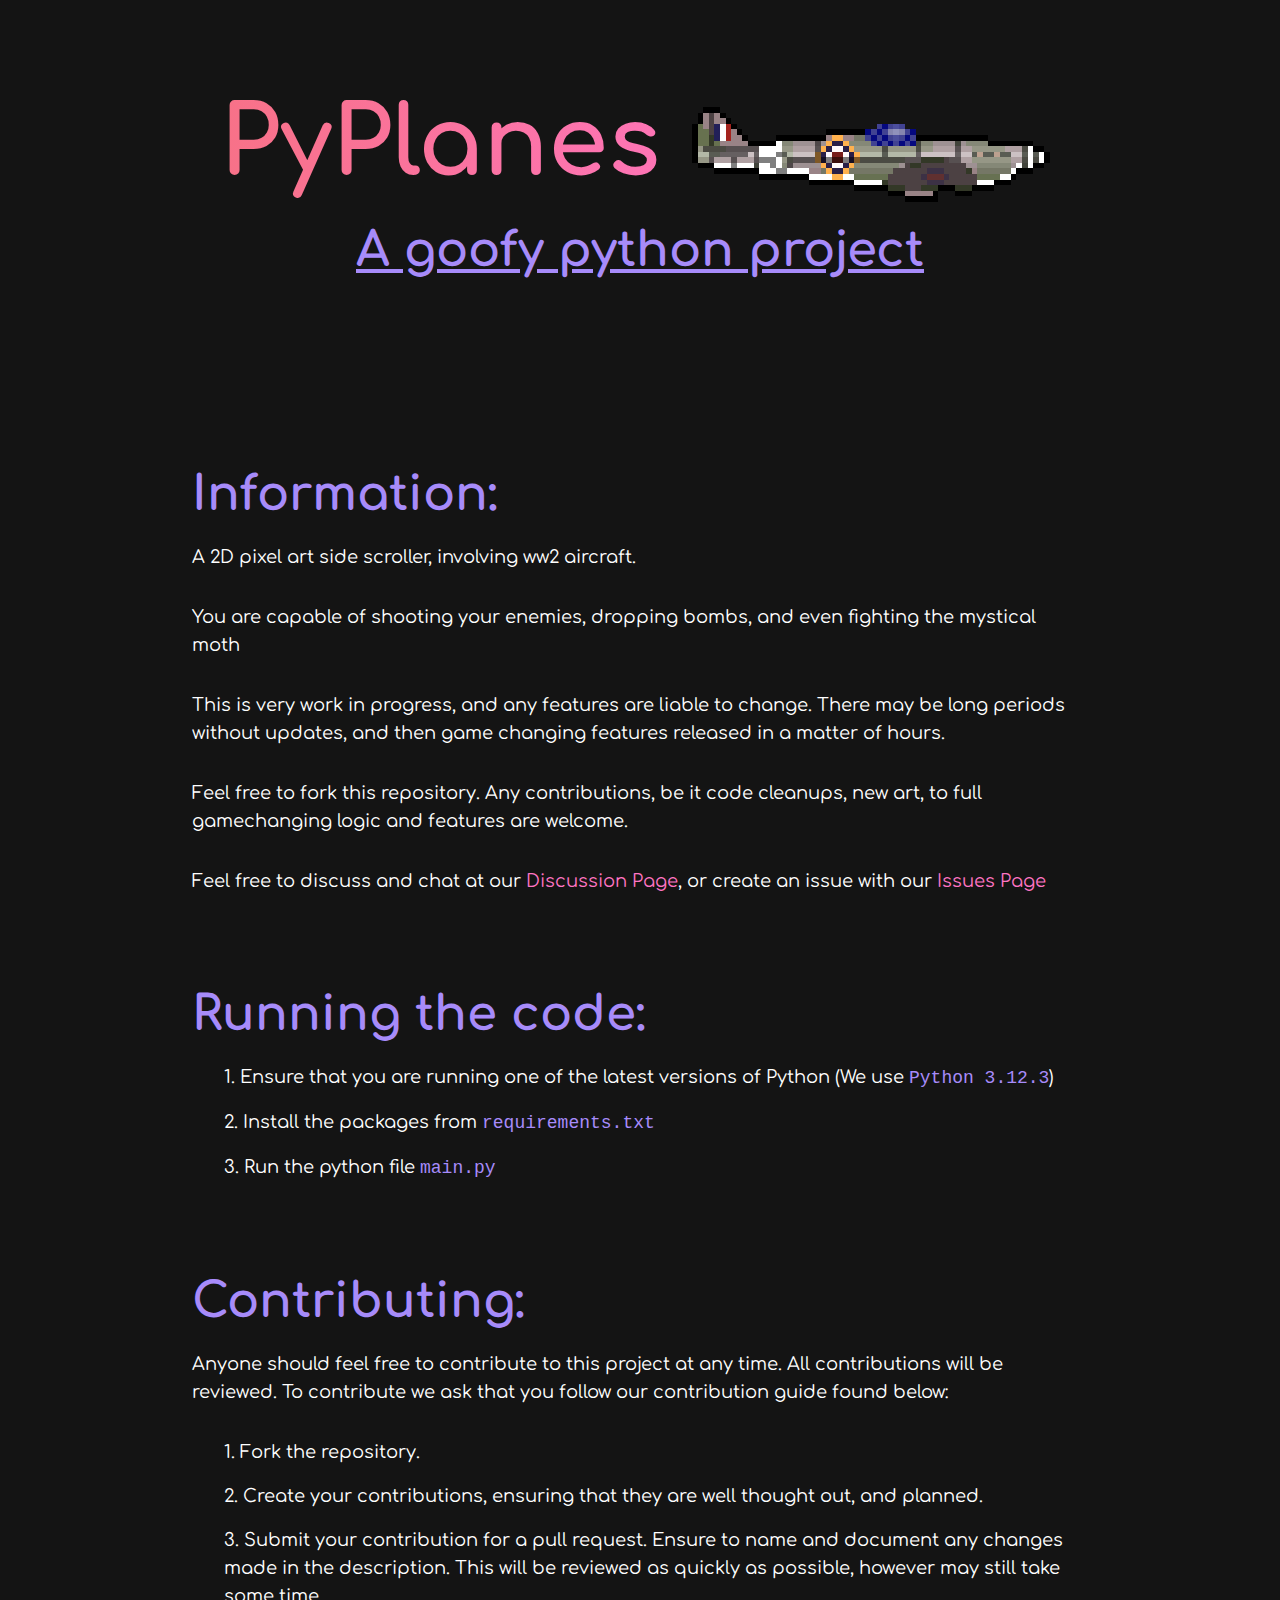
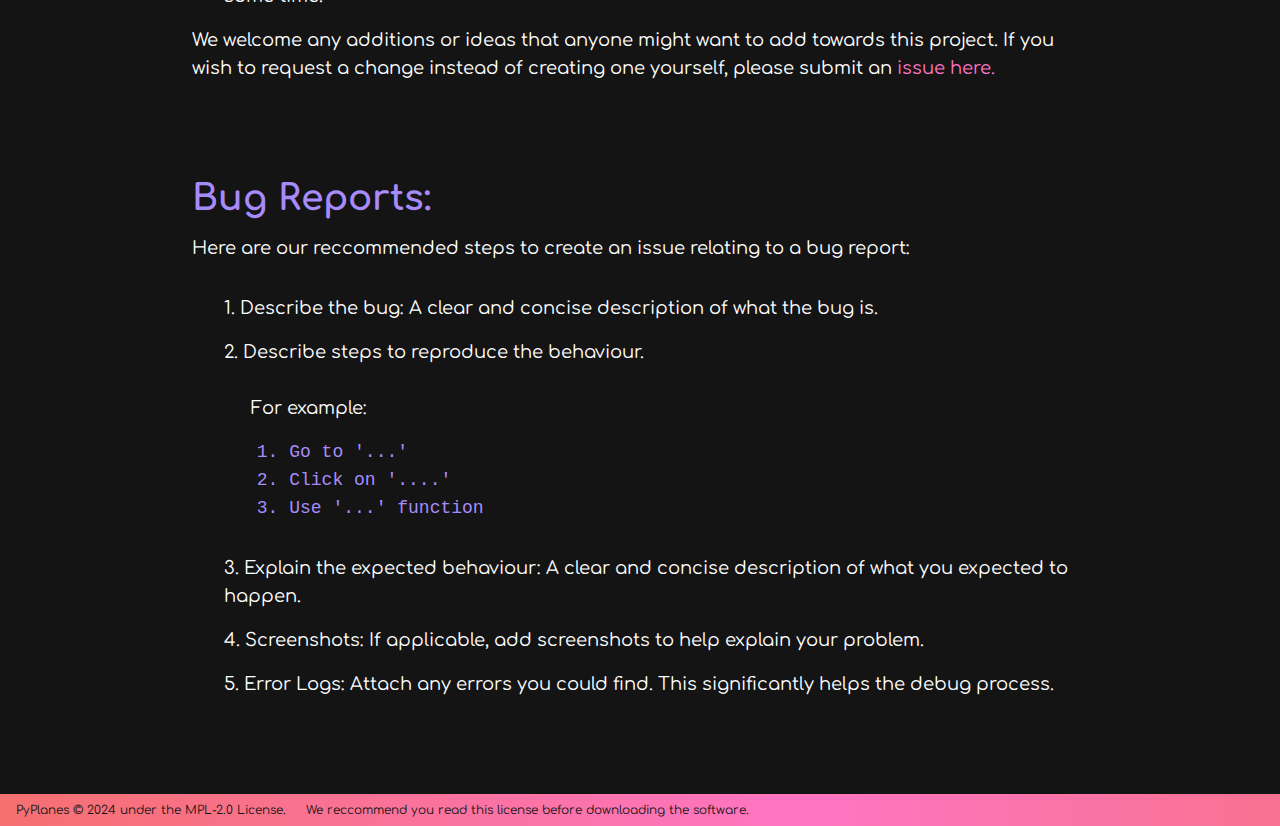
==== index.html @ dda1e4b7 "Add files via upload" ====
<!DOCTYPE html>
<html lang="en" id="oranda" class="dark axo">
  <head>
    <title>PyPlanes</title>

    <link rel="icon" href="/favicon.ico" />

    <meta charset="utf-8" />
    <meta name="viewport" content="width=device-width, initial-scale=1.0" />

    <meta property="og:type" content="website" />
    <meta property="og:title" content="My Oranda Project" />

    <meta http-equiv="Permissions-Policy" content="interest-cohort=()" />
    <link rel="stylesheet" href="/oranda-v0.6.1.css" />
  </head>
  <body>
    <div class="container">
      <div class="page-body">
        <main>
          <header>
            <h1
              class="title"
              style="text-decoration: none; position: relative; left: -200px"
            >
              PyPlanes
            </h1>
            <img
              src="web_assets/spitfire.png"
              alt="Plane"
              style="
                width: 40%;
                image-rendering: pixelated;
                image-rendering: -moz-crisp-edges;
                position: relative;
                top: -125px;
                left: 500px;
              "
            />
          </header>

          <h1 style="font-size: xxx-large; position: relative; top: -100px">
            A goofy python project
          </h1>
          <h2>Information:</h2>
          <p>A 2D pixel art side scroller, involving ww2 aircraft.</p>
          <p>
            You are capable of shooting your enemies, dropping bombs, and even
            fighting the mystical moth
          </p>
          <p>
            This is very work in progress, and any features are liable to
            change. There may be long periods without updates, and then game
            changing features released in a matter of hours.
          </p>
          <p>
            Feel free to fork this repository. Any contributions, be it code
            cleanups, new art, to full gamechanging logic and features are
            welcome.
          </p>
          <p>
            Feel free to discuss and chat at our
            <a
              href="https://github.com/AlphaHal0/PyPlanes/discussions"
              rel="noopener noreferrer"
              >Discussion Page</a
            >, or create an issue with our
            <a
              href="https://github.com/AlphaHal0/PyPlanes/issues"
              rel="noopener noreferrer"
              >Issues Page</a
            >
          </p>

          <h2>Running the code:</h2>
          <ol>
            <li>
              1. Ensure that you are running one of the latest versions of
              Python (We use <code>Python 3.12.3</code>)
            </li>
            <li>2. Install the packages from <code>requirements.txt</code></li>
            <li>3. Run the python file <code>main.py</code></li>
          </ol>

          <h2>Contributing:</h2>
          <p>
            Anyone should feel free to contribute to this project at any time.
            All contributions will be reviewed. To contribute we ask that you
            follow our contribution guide found below:
          </p>

          <ol>
            <li>1. Fork the repository.</li>
            <li>
              2. Create your contributions, ensuring that they are well thought
              out, and planned.
            </li>
            <li>
              3. Submit your contribution for a pull request. Ensure to name and
              document any changes made in the description. This will be
              reviewed as quickly as possible, however may still take some time.
            </li>

            <p>
              We welcome any additions or ideas that anyone might want to add
              towards this project. If you wish to request a change instead of
              creating one yourself, please submit an
              <a
                href="https://github.com/AlphaHal0/PyPlanes/issues"
                rel="noopener noreferrer"
                >issue here.</a
              >
            </p>
            <h3 class="subtitle">Bug Reports:</h3>
            <p>
              Here are our reccommended steps to create an issue relating to a
              bug report:
            </p>

            <li>
              1. Describe the bug: A clear and concise description of what the
              bug is.
            </li>
            <li>2. Describe steps to reproduce the behaviour. <br><br>&emsp;&ensp;For example:</li>
            <ol>
              <code>      1. Go to '...'</code><br>
              <code>      2. Click on '....'</code><br>
              <code>      3. Use '...' function</code><br>
              <p></p>
            </ol>
            <li>
              3. Explain the expected behaviour: A clear and concise description
              of what you expected to happen.
            </li>
            <li>
              4. Screenshots: If applicable, add screenshots to help explain
              your problem.
            </li>
            <li>
              5. Error Logs: Attach any errors you could find. This
              significantly helps the debug process.
            </li>
          </ol>
        </main>
      </div>

      <footer>
        <span>
          PyPlanes © 2024 under the MPL-2.0 License. &emsp; We reccommend you
          read this license before downloading the software.
        </span>
      </footer>
    </div>
  </body>
</html>
---- oranda-v0.6.1.css ----
@import url("https://fonts.googleapis.com/css2?family=Fira+Sans:wght@400;700;900&display=swap");
@import url("https://fonts.googleapis.com/css2?family=Comfortaa:wght@400;700&display=swap");
@import url("https://fonts.googleapis.com/css2?family=IBM+Plex+Mono:wght@400;600;700&display=swap");
@import url("https://fonts.googleapis.com/css2?family=Inter:wght@400;500;600&display=swap");
:root {
  --dark-fg-color: #fff;
  --light-fg-color: #141414;
  --light-bg-color: var(--dark-fg-color);
  --dark-bg-color: var(--light-fg-color);
  --fg-color: var(--light-fg-color);
  --bg-color: var(--light-bg-color);
  --light-link-color: #0284c7;
  --dark-link-color: #8bb9fe;
  --link-color: var(--light-link-color);
  --light-highlight-bg-color: #ededed;
  --light-highlight-fg-color: #595959;
  --dark-highlight-bg-color: #27272a;
  --dark-highlight-fg-color: #ededed;
  --highlight-fg-color: var(--light-highlight-fg-color);
  --highlight-bg-color: var(--light-highlight-bg-color);
  --font-face: "Fira Sans", sans-serif;
}
:root.dark {
  --fg-color: var(--dark-fg-color);
  --bg-color: var(--dark-bg-color);
  --link-color: var(--dark-link-color);
  --highlight-fg-color: var(--dark-highlight-fg-color);
  --highlight-bg-color: var(--dark-highlight-bg-color);
}

/*! tailwindcss v3.4.9 | MIT License | https://tailwindcss.com*/
*,
:after,
:before {
  border: 0 solid #e5e7eb;
  box-sizing: border-box;
}
:after,
:before {
  --tw-content: "";
}
:host,
html {
  line-height: 1.5;
  -webkit-text-size-adjust: 100%;
  font-family: ui-sans-serif, system-ui, sans-serif, Apple Color Emoji,
    Segoe UI Emoji, Segoe UI Symbol, Noto Color Emoji;
  font-feature-settings: normal;
  font-variation-settings: normal;
  -moz-tab-size: 4;
  -o-tab-size: 4;
  tab-size: 4;
  -webkit-tap-highlight-color: transparent;
}
body {
  line-height: inherit;
  margin: 0;
}
hr {
  border-top-width: 1px;
  color: inherit;
  height: 0;
}
abbr:where([title]) {
  -webkit-text-decoration: underline dotted;
  text-decoration: underline dotted;
}

h1 {
  text-align: center;
  text-decoration: underline;
  font-size: inherit;
  font-weight: inherit;
}

h2,
h3,
h4,
h5,
h6 {
  font-size: inherit;
  font-weight: inherit;
}
a {
  color: inherit;
  text-decoration: inherit;
}
b,
strong {
  font-weight: bolder;
}
code,
kbd,
pre,
samp {
  font-family: ui-monospace, SFMono-Regular, Menlo, Monaco, Consolas,
    Liberation Mono, Courier New, monospace;
  font-feature-settings: normal;
  font-size: 1em;
  font-variation-settings: normal;
}
small {
  font-size: 80%;
}
sub,
sup {
  font-size: 75%;
  line-height: 0;
  position: relative;
  vertical-align: baseline;
}
sub {
  bottom: -0.25em;
}
sup {
  top: -0.5em;
}
table {
  border-collapse: collapse;
  border-color: inherit;
  text-indent: 0;
}
button,
input,
optgroup,
select,
textarea {
  color: inherit;
  font-family: inherit;
  font-feature-settings: inherit;
  font-size: 100%;
  font-variation-settings: inherit;
  font-weight: inherit;
  letter-spacing: inherit;
  line-height: inherit;
  margin: 0;
  padding: 0;
}
button,
select {
  text-transform: none;
}
button,
input:where([type="button"]),
input:where([type="reset"]),
input:where([type="submit"]) {
  -webkit-appearance: button;
  background-color: transparent;
  background-image: none;
}
:-moz-focusring {
  outline: auto;
}
:-moz-ui-invalid {
  box-shadow: none;
}
progress {
  vertical-align: baseline;
}
::-webkit-inner-spin-button,
::-webkit-outer-spin-button {
  height: auto;
}
[type="search"] {
  -webkit-appearance: textfield;
  outline-offset: -2px;
}
::-webkit-search-decoration {
  -webkit-appearance: none;
}
::-webkit-file-upload-button {
  -webkit-appearance: button;
  font: inherit;
}
summary {
  display: list-item;
}
blockquote,
dd,
dl,
figure,
h1,
h2,
h3,
h4,
h5,
h6,
hr,
p,
pre {
  margin: 0;
}
fieldset {
  margin: 0;
}
fieldset,
legend {
  padding: 0;
}
menu,
ol,
ul {
  list-style: none;
  margin: 0;
  padding: 0;
}
dialog {
  padding: 0;
}
textarea {
  resize: vertical;
}
input::-moz-placeholder,
textarea::-moz-placeholder {
  color: #9ca3af;
  opacity: 1;
}
input::placeholder,
textarea::placeholder {
  color: #9ca3af;
  opacity: 1;
}
[role="button"],
button {
  cursor: pointer;
}
:disabled {
  cursor: default;
}
audio,
canvas,
embed,
iframe,
img,
object,
svg,
video {
  display: block;
  vertical-align: middle;
}
img,
video {
  height: auto;
  max-width: 100%;
}
[hidden] {
  display: none;
}
[multiple],
[type="date"],
[type="datetime-local"],
[type="email"],
[type="month"],
[type="number"],
[type="password"],
[type="search"],
[type="tel"],
[type="text"],
[type="time"],
[type="url"],
[type="week"],
select,
textarea {
  -webkit-appearance: none;
  -moz-appearance: none;
  appearance: none;
  background-color: #fff;
  border-color: #6b7280;
  border-radius: 0;
  border-width: 1px;
  font-size: 1rem;
  line-height: 1.5rem;
  padding: 0.5rem 0.75rem;
  --tw-shadow: 0 0 #0000;
}
[multiple]:focus,
[type="date"]:focus,
[type="datetime-local"]:focus,
[type="email"]:focus,
[type="month"]:focus,
[type="number"]:focus,
[type="password"]:focus,
[type="search"]:focus,
[type="tel"]:focus,
[type="text"]:focus,
[type="time"]:focus,
[type="url"]:focus,
[type="week"]:focus,
select:focus,
textarea:focus {
  outline: 2px solid transparent;
  outline-offset: 2px;
  --tw-ring-inset: var(--tw-empty, /*!*/ /*!*/);
  --tw-ring-offset-width: 0px;
  --tw-ring-offset-color: #fff;
  --tw-ring-color: #2563eb;
  --tw-ring-offset-shadow: var(--tw-ring-inset) 0 0 0
    var(--tw-ring-offset-width) var(--tw-ring-offset-color);
  --tw-ring-shadow: var(--tw-ring-inset) 0 0 0
    calc(1px + var(--tw-ring-offset-width)) var(--tw-ring-color);
  border-color: #2563eb;
  box-shadow: var(--tw-ring-offset-shadow), var(--tw-ring-shadow),
    var(--tw-shadow);
}
input::-moz-placeholder,
textarea::-moz-placeholder {
  color: #6b7280;
  opacity: 1;
}
input::placeholder,
textarea::placeholder {
  color: #6b7280;
  opacity: 1;
}
::-webkit-datetime-edit-fields-wrapper {
  padding: 0;
}
::-webkit-date-and-time-value {
  min-height: 1.5em;
}
::-webkit-datetime-edit,
::-webkit-datetime-edit-day-field,
::-webkit-datetime-edit-hour-field,
::-webkit-datetime-edit-meridiem-field,
::-webkit-datetime-edit-millisecond-field,
::-webkit-datetime-edit-minute-field,
::-webkit-datetime-edit-month-field,
::-webkit-datetime-edit-second-field,
::-webkit-datetime-edit-year-field {
  padding-bottom: 0;
  padding-top: 0;
}
select {
  background-image: url("data:image/svg+xml;charset=utf-8,%3Csvg xmlns='http://www.w3.org/2000/svg' fill='none' viewBox='0 0 20 20'%3E%3Cpath stroke='%236b7280' stroke-linecap='round' stroke-linejoin='round' stroke-width='1.5' d='m6 8 4 4 4-4'/%3E%3C/svg%3E");
  background-position: right 0.5rem center;
  background-repeat: no-repeat;
  background-size: 1.5em 1.5em;
  padding-right: 2.5rem;
  -webkit-print-color-adjust: exact;
  print-color-adjust: exact;
}
[multiple] {
  background-image: none;
  background-position: 0 0;
  background-repeat: unset;
  background-size: initial;
  padding-right: 0.75rem;
  -webkit-print-color-adjust: unset;
  print-color-adjust: unset;
}
[type="checkbox"],
[type="radio"] {
  -webkit-appearance: none;
  -moz-appearance: none;
  appearance: none;
  background-color: #fff;
  background-origin: border-box;
  border-color: #6b7280;
  border-width: 1px;
  color: #2563eb;
  display: inline-block;
  flex-shrink: 0;
  height: 1rem;
  padding: 0;
  -webkit-print-color-adjust: exact;
  print-color-adjust: exact;
  -webkit-user-select: none;
  -moz-user-select: none;
  user-select: none;
  vertical-align: middle;
  width: 1rem;
  --tw-shadow: 0 0 #0000;
}
[type="checkbox"] {
  border-radius: 0;
}
[type="radio"] {
  border-radius: 100%;
}
[type="checkbox"]:focus,
[type="radio"]:focus {
  outline: 2px solid transparent;
  outline-offset: 2px;
  --tw-ring-inset: var(--tw-empty, /*!*/ /*!*/);
  --tw-ring-offset-width: 2px;
  --tw-ring-offset-color: #fff;
  --tw-ring-color: #2563eb;
  --tw-ring-offset-shadow: var(--tw-ring-inset) 0 0 0
    var(--tw-ring-offset-width) var(--tw-ring-offset-color);
  --tw-ring-shadow: var(--tw-ring-inset) 0 0 0
    calc(2px + var(--tw-ring-offset-width)) var(--tw-ring-color);
  box-shadow: var(--tw-ring-offset-shadow), var(--tw-ring-shadow),
    var(--tw-shadow);
}
[type="checkbox"]:checked,
[type="radio"]:checked {
  background-color: currentColor;
  background-position: 50%;
  background-repeat: no-repeat;
  background-size: 100% 100%;
  border-color: transparent;
}
[type="checkbox"]:checked {
  background-image: url("data:image/svg+xml;charset=utf-8,%3Csvg xmlns='http://www.w3.org/2000/svg' fill='%23fff' viewBox='0 0 16 16'%3E%3Cpath d='M12.207 4.793a1 1 0 0 1 0 1.414l-5 5a1 1 0 0 1-1.414 0l-2-2a1 1 0 0 1 1.414-1.414L6.5 9.086l4.293-4.293a1 1 0 0 1 1.414 0'/%3E%3C/svg%3E");
}
[type="radio"]:checked {
  background-image: url("data:image/svg+xml;charset=utf-8,%3Csvg xmlns='http://www.w3.org/2000/svg' fill='%23fff' viewBox='0 0 16 16'%3E%3Ccircle cx='8' cy='8' r='3'/%3E%3C/svg%3E");
}
[type="checkbox"]:checked:focus,
[type="checkbox"]:checked:hover,
[type="radio"]:checked:focus,
[type="radio"]:checked:hover {
  background-color: currentColor;
  border-color: transparent;
}
[type="checkbox"]:indeterminate {
  background-color: currentColor;
  background-image: url("data:image/svg+xml;charset=utf-8,%3Csvg xmlns='http://www.w3.org/2000/svg' fill='none' viewBox='0 0 16 16'%3E%3Cpath stroke='%23fff' stroke-linecap='round' stroke-linejoin='round' stroke-width='2' d='M4 8h8'/%3E%3C/svg%3E");
  background-position: 50%;
  background-repeat: no-repeat;
  background-size: 100% 100%;
  border-color: transparent;
}
[type="checkbox"]:indeterminate:focus,
[type="checkbox"]:indeterminate:hover {
  background-color: currentColor;
  border-color: transparent;
}
[type="file"] {
  background: unset;
  border-color: inherit;
  border-radius: 0;
  border-width: 0;
  font-size: unset;
  line-height: inherit;
  padding: 0;
}
[type="file"]:focus {
  outline: 1px solid ButtonText;
  outline: 1px auto -webkit-focus-ring-color;
}
:root {
  --color-inherit: inherit;
  --color-current: currentColor;
  --color-transparent: transparent;
  --color-black: #000;
  --color-white: #fff;
  --color-slate-50: #f8fafc;
  --color-slate-100: #f1f5f9;
  --color-slate-200: #e2e8f0;
  --color-slate-300: #cbd5e1;
  --color-slate-400: #94a3b8;
  --color-slate-500: #64748b;
  --color-slate-600: #475569;
  --color-slate-700: #334155;
  --color-slate-800: #1e293b;
  --color-slate-900: #0f172a;
  --color-slate-950: #020617;
  --color-gray-50: #f9fafb;
  --color-gray-100: #f3f4f6;
  --color-gray-200: #e5e7eb;
  --color-gray-300: #d1d5db;
  --color-gray-400: #9ca3af;
  --color-gray-500: #6b7280;
  --color-gray-600: #4b5563;
  --color-gray-700: #374151;
  --color-gray-800: #1f2937;
  --color-gray-900: #111827;
  --color-gray-950: #030712;
  --color-zinc-50: #fafafa;
  --color-zinc-100: #f4f4f5;
  --color-zinc-200: #e4e4e7;
  --color-zinc-300: #d4d4d8;
  --color-zinc-400: #a1a1aa;
  --color-zinc-500: #71717a;
  --color-zinc-600: #52525b;
  --color-zinc-700: #3f3f46;
  --color-zinc-800: #27272a;
  --color-zinc-900: #18181b;
  --color-zinc-950: #09090b;
  --color-neutral-50: #fafafa;
  --color-neutral-100: #f5f5f5;
  --color-neutral-200: #e5e5e5;
  --color-neutral-300: #d4d4d4;
  --color-neutral-400: #a3a3a3;
  --color-neutral-500: #737373;
  --color-neutral-600: #525252;
  --color-neutral-700: #404040;
  --color-neutral-800: #262626;
  --color-neutral-900: #171717;
  --color-neutral-950: #0a0a0a;
  --color-stone-50: #fafaf9;
  --color-stone-100: #f5f5f4;
  --color-stone-200: #e7e5e4;
  --color-stone-300: #d6d3d1;
  --color-stone-400: #a8a29e;
  --color-stone-500: #78716c;
  --color-stone-600: #57534e;
  --color-stone-700: #44403c;
  --color-stone-800: #292524;
  --color-stone-900: #1c1917;
  --color-stone-950: #0c0a09;
  --color-red-50: #fef2f2;
  --color-red-100: #fee2e2;
  --color-red-200: #fecaca;
  --color-red-300: #fca5a5;
  --color-red-400: #f87171;
  --color-red-500: #ef4444;
  --color-red-600: #dc2626;
  --color-red-700: #b91c1c;
  --color-red-800: #991b1b;
  --color-red-900: #7f1d1d;
  --color-red-950: #450a0a;
  --color-orange-50: #fff7ed;
  --color-orange-100: #ffedd5;
  --color-orange-200: #fed7aa;
  --color-orange-300: #fdba74;
  --color-orange-400: #fb923c;
  --color-orange-500: #f97316;
  --color-orange-600: #ea580c;
  --color-orange-700: #c2410c;
  --color-orange-800: #9a3412;
  --color-orange-900: #7c2d12;
  --color-orange-950: #431407;
  --color-amber-50: #fffbeb;
  --color-amber-100: #fef3c7;
  --color-amber-200: #fde68a;
  --color-amber-300: #fcd34d;
  --color-amber-400: #fbbf24;
  --color-amber-500: #f59e0b;
  --color-amber-600: #d97706;
  --color-amber-700: #b45309;
  --color-amber-800: #92400e;
  --color-amber-900: #78350f;
  --color-amber-950: #451a03;
  --color-yellow-50: #fefce8;
  --color-yellow-100: #fef9c3;
  --color-yellow-200: #fef08a;
  --color-yellow-300: #fde047;
  --color-yellow-400: #facc15;
  --color-yellow-500: #eab308;
  --color-yellow-600: #ca8a04;
  --color-yellow-700: #a16207;
  --color-yellow-800: #854d0e;
  --color-yellow-900: #713f12;
  --color-yellow-950: #422006;
  --color-lime-50: #f7fee7;
  --color-lime-100: #ecfccb;
  --color-lime-200: #d9f99d;
  --color-lime-300: #bef264;
  --color-lime-400: #a3e635;
  --color-lime-500: #84cc16;
  --color-lime-600: #65a30d;
  --color-lime-700: #4d7c0f;
  --color-lime-800: #3f6212;
  --color-lime-900: #365314;
  --color-lime-950: #1a2e05;
  --color-green-50: #f0fdf4;
  --color-green-100: #dcfce7;
  --color-green-200: #bbf7d0;
  --color-green-300: #86efac;
  --color-green-400: #4ade80;
  --color-green-500: #22c55e;
  --color-green-600: #16a34a;
  --color-green-700: #15803d;
  --color-green-800: #166534;
  --color-green-900: #14532d;
  --color-green-950: #052e16;
  --color-emerald-50: #ecfdf5;
  --color-emerald-100: #d1fae5;
  --color-emerald-200: #a7f3d0;
  --color-emerald-300: #6ee7b7;
  --color-emerald-400: #34d399;
  --color-emerald-500: #10b981;
  --color-emerald-600: #059669;
  --color-emerald-700: #047857;
  --color-emerald-800: #065f46;
  --color-emerald-900: #064e3b;
  --color-emerald-950: #022c22;
  --color-teal-50: #f0fdfa;
  --color-teal-100: #ccfbf1;
  --color-teal-200: #99f6e4;
  --color-teal-300: #5eead4;
  --color-teal-400: #2dd4bf;
  --color-teal-500: #14b8a6;
  --color-teal-600: #0d9488;
  --color-teal-700: #0f766e;
  --color-teal-800: #115e59;
  --color-teal-900: #134e4a;
  --color-teal-950: #042f2e;
  --color-cyan-50: #ecfeff;
  --color-cyan-100: #cffafe;
  --color-cyan-200: #a5f3fc;
  --color-cyan-300: #67e8f9;
  --color-cyan-400: #22d3ee;
  --color-cyan-500: #06b6d4;
  --color-cyan-600: #0891b2;
  --color-cyan-700: #0e7490;
  --color-cyan-800: #155e75;
  --color-cyan-900: #164e63;
  --color-cyan-950: #083344;
  --color-sky-50: #f0f9ff;
  --color-sky-100: #e0f2fe;
  --color-sky-200: #bae6fd;
  --color-sky-300: #7dd3fc;
  --color-sky-400: #38bdf8;
  --color-sky-500: #0ea5e9;
  --color-sky-600: #0284c7;
  --color-sky-700: #0369a1;
  --color-sky-800: #075985;
  --color-sky-900: #0c4a6e;
  --color-sky-950: #082f49;
  --color-blue-50: #eff6ff;
  --color-blue-100: #dbeafe;
  --color-blue-200: #bfdbfe;
  --color-blue-300: #93c5fd;
  --color-blue-400: #60a5fa;
  --color-blue-500: #3b82f6;
  --color-blue-600: #2563eb;
  --color-blue-700: #1d4ed8;
  --color-blue-800: #1e40af;
  --color-blue-900: #1e3a8a;
  --color-blue-950: #172554;
  --color-indigo-50: #eef2ff;
  --color-indigo-100: #e0e7ff;
  --color-indigo-200: #c7d2fe;
  --color-indigo-300: #a5b4fc;
  --color-indigo-400: #818cf8;
  --color-indigo-500: #6366f1;
  --color-indigo-600: #4f46e5;
  --color-indigo-700: #4338ca;
  --color-indigo-800: #3730a3;
  --color-indigo-900: #312e81;
  --color-indigo-950: #1e1b4b;
  --color-violet-50: #f5f3ff;
  --color-violet-100: #ede9fe;
  --color-violet-200: #ddd6fe;
  --color-violet-300: #c4b5fd;
  --color-violet-400: #a78bfa;
  --color-violet-500: #8b5cf6;
  --color-violet-600: #7c3aed;
  --color-violet-700: #6d28d9;
  --color-violet-800: #5b21b6;
  --color-violet-900: #4c1d95;
  --color-violet-950: #2e1065;
  --color-purple-50: #faf5ff;
  --color-purple-100: #f3e8ff;
  --color-purple-200: #e9d5ff;
  --color-purple-300: #d8b4fe;
  --color-purple-400: #c084fc;
  --color-purple-500: #a855f7;
  --color-purple-600: #9333ea;
  --color-purple-700: #7e22ce;
  --color-purple-800: #6b21a8;
  --color-purple-900: #581c87;
  --color-purple-950: #3b0764;
  --color-fuchsia-50: #fdf4ff;
  --color-fuchsia-100: #fae8ff;
  --color-fuchsia-200: #f5d0fe;
  --color-fuchsia-300: #f0abfc;
  --color-fuchsia-400: #e879f9;
  --color-fuchsia-500: #d946ef;
  --color-fuchsia-600: #c026d3;
  --color-fuchsia-700: #a21caf;
  --color-fuchsia-800: #86198f;
  --color-fuchsia-900: #701a75;
  --color-fuchsia-950: #4a044e;
  --color-pink-50: #fdf2f8;
  --color-pink-100: #fce7f3;
  --color-pink-200: #fbcfe8;
  --color-pink-300: #f9a8d4;
  --color-pink-400: #f472b6;
  --color-pink-500: #ec4899;
  --color-pink-600: #db2777;
  --color-pink-700: #be185d;
  --color-pink-800: #9d174d;
  --color-pink-900: #831843;
  --color-pink-950: #500724;
  --color-rose-50: #fff1f2;
  --color-rose-100: #ffe4e6;
  --color-rose-200: #fecdd3;
  --color-rose-300: #fda4af;
  --color-rose-400: #fb7185;
  --color-rose-500: #f43f5e;
  --color-rose-600: #e11d48;
  --color-rose-700: #be123c;
  --color-rose-800: #9f1239;
  --color-rose-900: #881337;
  --color-rose-950: #4c0519;
  --color-axo-pink: #ff75c3;
  --color-axo-pink-dark: #cc5c9b;
  --color-axo-orange: #f57070;
  --color-axo-orange-dark: #e85e68;
  --color-axo-highlighter: #ffd900;
  --color-axo-black: #141414;
  --color-axo-light-gray: #ededed;
  --color-axo-dark-gray: #595959;
}
*,
:after,
:before {
  --tw-border-spacing-x: 0;
  --tw-border-spacing-y: 0;
  --tw-translate-x: 0;
  --tw-translate-y: 0;
  --tw-rotate: 0;
  --tw-skew-x: 0;
  --tw-skew-y: 0;
  --tw-scale-x: 1;
  --tw-scale-y: 1;
  --tw-pan-x: ;
  --tw-pan-y: ;
  --tw-pinch-zoom: ;
  --tw-scroll-snap-strictness: proximity;
  --tw-gradient-from-position: ;
  --tw-gradient-via-position: ;
  --tw-gradient-to-position: ;
  --tw-ordinal: ;
  --tw-slashed-zero: ;
  --tw-numeric-figure: ;
  --tw-numeric-spacing: ;
  --tw-numeric-fraction: ;
  --tw-ring-inset: ;
  --tw-ring-offset-width: 0px;
  --tw-ring-offset-color: #fff;
  --tw-ring-color: rgba(59, 130, 246, 0.5);
  --tw-ring-offset-shadow: 0 0 #0000;
  --tw-ring-shadow: 0 0 #0000;
  --tw-shadow: 0 0 #0000;
  --tw-shadow-colored: 0 0 #0000;
  --tw-blur: ;
  --tw-brightness: ;
  --tw-contrast: ;
  --tw-grayscale: ;
  --tw-hue-rotate: ;
  --tw-invert: ;
  --tw-saturate: ;
  --tw-sepia: ;
  --tw-drop-shadow: ;
  --tw-backdrop-blur: ;
  --tw-backdrop-brightness: ;
  --tw-backdrop-contrast: ;
  --tw-backdrop-grayscale: ;
  --tw-backdrop-hue-rotate: ;
  --tw-backdrop-invert: ;
  --tw-backdrop-opacity: ;
  --tw-backdrop-saturate: ;
  --tw-backdrop-sepia: ;
  --tw-contain-size: ;
  --tw-contain-layout: ;
  --tw-contain-paint: ;
  --tw-contain-style: ;
}
::backdrop {
  --tw-border-spacing-x: 0;
  --tw-border-spacing-y: 0;
  --tw-translate-x: 0;
  --tw-translate-y: 0;
  --tw-rotate: 0;
  --tw-skew-x: 0;
  --tw-skew-y: 0;
  --tw-scale-x: 1;
  --tw-scale-y: 1;
  --tw-pan-x: ;
  --tw-pan-y: ;
  --tw-pinch-zoom: ;
  --tw-scroll-snap-strictness: proximity;
  --tw-gradient-from-position: ;
  --tw-gradient-via-position: ;
  --tw-gradient-to-position: ;
  --tw-ordinal: ;
  --tw-slashed-zero: ;
  --tw-numeric-figure: ;
  --tw-numeric-spacing: ;
  --tw-numeric-fraction: ;
  --tw-ring-inset: ;
  --tw-ring-offset-width: 0px;
  --tw-ring-offset-color: #fff;
  --tw-ring-color: rgba(59, 130, 246, 0.5);
  --tw-ring-offset-shadow: 0 0 #0000;
  --tw-ring-shadow: 0 0 #0000;
  --tw-shadow: 0 0 #0000;
  --tw-shadow-colored: 0 0 #0000;
  --tw-blur: ;
  --tw-brightness: ;
  --tw-contrast: ;
  --tw-grayscale: ;
  --tw-hue-rotate: ;
  --tw-invert: ;
  --tw-saturate: ;
  --tw-sepia: ;
  --tw-drop-shadow: ;
  --tw-backdrop-blur: ;
  --tw-backdrop-brightness: ;
  --tw-backdrop-contrast: ;
  --tw-backdrop-grayscale: ;
  --tw-backdrop-hue-rotate: ;
  --tw-backdrop-invert: ;
  --tw-backdrop-opacity: ;
  --tw-backdrop-saturate: ;
  --tw-backdrop-sepia: ;
  --tw-contain-size: ;
  --tw-contain-layout: ;
  --tw-contain-paint: ;
  --tw-contain-style: ;
}
body,
html {
  font-family: var(--font-face);
  height: 100%;
  scroll-behavior: smooth;
}
.container {
  display: flex;
  flex-direction: column;
  min-height: 100%;
}
.page-body {
  flex-grow: 1;
}
:focus {
  outline-offset: 4px;
  outline-style: solid;
  outline-width: 2px;
}
body {
  background-color: var(--bg-color);
  color: var(--fg-color);
}
a {
  color: var(--link-color);
}
a:hover {
  text-decoration-line: underline;
  text-underline-offset: 4px;
}
.title {
  font-size: 3.75rem;
  line-height: 1;
  padding-bottom: 0.5rem;
  text-align: center;
}
@media (min-width: 640px) {
  .title {
    font-size: 6rem;
    line-height: 1;
  }
}
h1 {
  font-size: 1.875rem;
  font-weight: 900;
  line-height: 2.25rem;
  line-height: 1.25;
  margin-bottom: 2rem;
}
@media (min-width: 640px) {
  h1 {
    font-size: 3.75rem;
    line-height: 1;
  }
}
h2 {
  font-size: 1.5rem;
  font-weight: 700;
  line-height: 2rem;
  line-height: 1.25;
  margin-bottom: 1.5rem;
}
@media (min-width: 640px) {
  h2 {
    font-size: 3rem;
    line-height: 1;
  }
}
h2,
h3 {
  margin-top: 3rem;
}
@media (min-width: 640px) {
  h2,
  h3 {
    margin-top: 6rem;
  }
}
h3 {
  font-size: 1.5rem;
  font-weight: 700;
  line-height: 2rem;
  line-height: 1.25;
  margin-bottom: 1rem;
}
@media (min-width: 640px) {
  h3 {
    font-size: 2.25rem;
    line-height: 2.5rem;
  }
}
h4 {
  font-size: 1.5rem;
  line-height: 2rem;
  line-height: 1.25;
  margin-bottom: 1rem;
}
@media (min-width: 640px) {
  h4 {
    font-size: 1.875rem;
    line-height: 2.25rem;
  }
}
h5 {
  font-size: 1.25rem;
  font-weight: 700;
  line-height: 1.75rem;
  line-height: 1.25;
  margin-bottom: 1rem;
  --tw-text-opacity: 1;
  color: rgb(51 65 85 / var(--tw-text-opacity));
}
h5:is(.dark *) {
  --tw-text-opacity: 1;
  color: rgb(226 232 240 / var(--tw-text-opacity));
}
@media (min-width: 640px) {
  h5 {
    font-size: 1.5rem;
    line-height: 2rem;
  }
}
h6 {
  font-size: 1.25rem;
  font-weight: 700;
  line-height: 1.75rem;
  line-height: 1.25;
  margin-bottom: 1rem;
  --tw-text-opacity: 1;
  color: rgb(30 41 59 / var(--tw-text-opacity));
}
h6:is(.dark *) {
  --tw-text-opacity: 1;
  color: rgb(203 213 225 / var(--tw-text-opacity));
}
@media (min-width: 640px) {
  h6 {
    font-size: 1.25rem;
    line-height: 1.75rem;
  }
}
p,
table {
  font-size: 1rem;
  line-height: 1.5rem;
  line-height: 1.625;
  margin-bottom: 2rem;
}
@media (min-width: 640px) {
  p,
  table {
    font-size: 1.125rem;
    line-height: 1.75rem;
  }
}
b,
li {
  font-size: 1rem;
  line-height: 1.5rem;
  line-height: 1.625;
}
@media (min-width: 640px) {
  b,
  li {
    font-size: 1.125rem;
    line-height: 1.75rem;
  }
}
table {
  margin-bottom: 4rem;
  margin-top: 4rem;
}
table th {
  padding: 1rem;
  text-align: left;
  text-transform: uppercase;
}
table td {
  font-family: ui-monospace, SFMono-Regular, Menlo, Monaco, Consolas,
    Liberation Mono, Courier New, monospace;
  padding: 1rem;
  vertical-align: top;
}
table td,
table td > code {
  font-size: 0.875rem;
  line-height: 1.25rem;
}
table tbody tr {
  border-color: var(--fg-color);
  border-top-width: 1px;
}
div.table {
  display: grid;
  grid-template-columns: repeat(4, minmax(0, 1fr));
  margin-bottom: 4rem;
  margin-top: 4rem;
  width: 100%;
}
div.table .th {
  font-size: 1.125rem;
  font-weight: 700;
  line-height: 1.75rem;
  text-align: left;
  text-transform: uppercase;
}
div.table .th,
div.table span:not(.th) {
  border-color: var(--fg-color);
  border-top-width: 1px;
  padding: 1rem;
}
div.table span:not(.th) {
  font-family: ui-monospace, SFMono-Regular, Menlo, Monaco, Consolas,
    Liberation Mono, Courier New, monospace;
  font-size: 0.875rem;
  line-height: 1.25rem;
}
li,
ul {
  list-style-type: none;
}
.rendered-markdown li,
.rendered-markdown ul {
  list-style-type: disc;
}
li {
  margin-bottom: 1rem;
  margin-left: 1rem;
}
@media (min-width: 640px) {
  li {
    margin-left: 2rem;
  }
}
code {
  font-size: 1rem;
  line-height: 1.5rem;
  line-height: 1.625;
  margin-bottom: 1rem;
  white-space: pre-wrap;
}
@media (min-width: 640px) {
  code {
    font-size: 1.125rem;
    line-height: 1.75rem;
  }
}
code {
  color: var(--link-color);
}
div.table code {
  font-size: 0.875rem;
  line-height: 1.25rem;
}
h1 code,
h2 code,
h3 code,
h4 code,
h5 code,
h6 code {
  font-size: inherit;
  line-height: inherit;
}
pre {
  margin-bottom: 4rem;
  margin-top: 4rem;
  overflow: auto;
  padding: 1rem;
}
pre > code {
  font-size: 0.75rem;
  line-height: 1rem;
}
@media (min-width: 640px) {
  pre > code {
    font-size: 1rem;
    line-height: 1.5rem;
  }
}
hr {
  border-style: dashed;
  border-width: 1px;
  margin: 5rem auto;
  text-align: center;
  width: 16rem;
}
@media (min-width: 768px) {
  hr {
    width: 24rem;
  }
}
img {
  display: inline;
}
p > img:only-child {
  display: block;
  margin: auto;
}
blockquote {
  border-color: var(--link-color);
  border-left-width: 2px;
  font-size: 1.5rem;
  line-height: 2rem;
  padding-left: 1.5rem;
}
main {
  margin: 6rem auto;
  max-width: 80%;
}
@media (min-width: 1024px) {
  main {
    max-width: 56rem;
  }
}
.github-icon {
  background-image: url("data:image/svg+xml;charset=utf-8,%3Csvg xmlns='http://www.w3.org/2000/svg' viewBox='0 0 24 24'%3E%3Cpath fill='%23fff' d='M12 .297c-6.63 0-12 5.373-12 12 0 5.303 3.438 9.8 8.205 11.385.6.113.82-.258.82-.577 0-.285-.01-1.04-.015-2.04-3.338.724-4.042-1.61-4.042-1.61C4.422 18.07 3.633 17.7 3.633 17.7c-1.087-.744.084-.729.084-.729 1.205.084 1.838 1.236 1.838 1.236 1.07 1.835 2.809 1.305 3.495.998.108-.776.417-1.305.76-1.605-2.665-.3-5.466-1.332-5.466-5.93 0-1.31.465-2.38 1.235-3.22-.135-.303-.54-1.523.105-3.176 0 0 1.005-.322 3.3 1.23.96-.267 1.98-.399 3-.405 1.02.006 2.04.138 3 .405 2.28-1.552 3.285-1.23 3.285-1.23.645 1.653.24 2.873.12 3.176.765.84 1.23 1.91 1.23 3.22 0 4.61-2.805 5.625-5.475 5.92.42.36.81 1.096.81 2.22 0 1.606-.015 2.896-.015 3.286 0 .315.21.69.825.57C20.565 22.092 24 17.592 24 12.297c0-6.627-5.373-12-12-12'/%3E%3C/svg%3E");
  height: 1.25rem;
  width: 1.25rem;
}
.dark .github-icon {
  background-image: url("data:image/svg+xml;charset=utf-8,%3Csvg xmlns='http://www.w3.org/2000/svg' viewBox='0 0 24 24'%3E%3Cpath fill='%23141414' d='M12 .297c-6.63 0-12 5.373-12 12 0 5.303 3.438 9.8 8.205 11.385.6.113.82-.258.82-.577 0-.285-.01-1.04-.015-2.04-3.338.724-4.042-1.61-4.042-1.61C4.422 18.07 3.633 17.7 3.633 17.7c-1.087-.744.084-.729.084-.729 1.205.084 1.838 1.236 1.838 1.236 1.07 1.835 2.809 1.305 3.495.998.108-.776.417-1.305.76-1.605-2.665-.3-5.466-1.332-5.466-5.93 0-1.31.465-2.38 1.235-3.22-.135-.303-.54-1.523.105-3.176 0 0 1.005-.322 3.3 1.23.96-.267 1.98-.399 3-.405 1.02.006 2.04.138 3 .405 2.28-1.552 3.285-1.23 3.285-1.23.645 1.653.24 2.873.12 3.176.765.84 1.23 1.91 1.23 3.22 0 4.61-2.805 5.625-5.475 5.92.42.36.81 1.096.81 2.22 0 1.606-.015 2.896-.015 3.286 0 .315.21.69.825.57C20.565 22.092 24 17.592 24 12.297c0-6.627-5.373-12-12-12'/%3E%3C/svg%3E");
}
.dark .artifacts,
.light .artifacts {
  padding: 2rem;
}
.logo {
  display: block;
  margin: auto;
  max-width: 20rem;
}
.inline-code {
  text-align: center;
  word-break: break-all;
}
.oblique {
  font-style: oblique;
}
.well-color {
  --tw-bg-opacity: 1;
  background-color: rgb(17 24 39 / var(--tw-bg-opacity));
}
.oranda-hide {
  display: none;
}
.heading-1 {
  font-size: 1.875rem;
  font-weight: 900;
  line-height: 2.25rem;
  line-height: 1.25;
  margin-bottom: 2rem;
}
@media (min-width: 640px) {
  .heading-1 {
    font-size: 3.75rem;
    line-height: 1;
  }
}
.heading-2 {
  font-size: 1.5rem;
  font-weight: 700;
  line-height: 2rem;
  line-height: 1.25;
  margin-bottom: 1.5rem;
}
@media (min-width: 640px) {
  .heading-2 {
    font-size: 3rem;
    line-height: 1;
  }
}
.heading-3 {
  font-size: 1.5rem;
  font-weight: 700;
  line-height: 2rem;
  line-height: 1.25;
  margin-bottom: 1rem;
}
@media (min-width: 640px) {
  .heading-3 {
    font-size: 2.25rem;
    line-height: 2.5rem;
  }
}
.heading-4 {
  font-size: 1.5rem;
  line-height: 2rem;
  line-height: 1.25;
  margin-bottom: 1rem;
}
@media (min-width: 640px) {
  .heading-4 {
    font-size: 1.875rem;
    line-height: 2.25rem;
  }
}
.heading-5 {
  font-size: 1.25rem;
  font-weight: 700;
  line-height: 1.75rem;
  line-height: 1.25;
  margin-bottom: 1rem;
  --tw-text-opacity: 1;
  color: rgb(51 65 85 / var(--tw-text-opacity));
}
.heading-5:is(.dark *) {
  --tw-text-opacity: 1;
  color: rgb(226 232 240 / var(--tw-text-opacity));
}
@media (min-width: 640px) {
  .heading-5 {
    font-size: 1.5rem;
    line-height: 2rem;
  }
}
.heading-6 {
  font-size: 1.25rem;
  font-weight: 700;
  line-height: 1.75rem;
  line-height: 1.25;
  margin-bottom: 1rem;
  --tw-text-opacity: 1;
  color: rgb(30 41 59 / var(--tw-text-opacity));
}
.heading-6:is(.dark *) {
  --tw-text-opacity: 1;
  color: rgb(203 213 225 / var(--tw-text-opacity));
}
@media (min-width: 640px) {
  .heading-6 {
    font-size: 1.25rem;
    line-height: 1.75rem;
  }
}
.hidden {
  display: none;
}
.inline-icon > svg {
  display: inline-block;
  height: 25px;
  width: 25px;
}
.button {
  border-radius: 0.25rem;
  border-width: 2px;
  cursor: pointer;
  font-size: 1.125rem;
  line-height: 1.75rem;
  min-width: -moz-max-content;
  min-width: max-content;
  padding: 0.75rem;
  transition-duration: 0.15s;
  transition-property: color, background-color, border-color,
    text-decoration-color, fill, stroke, opacity, box-shadow, transform, filter,
    -webkit-backdrop-filter;
  transition-property: color, background-color, border-color,
    text-decoration-color, fill, stroke, opacity, box-shadow, transform, filter,
    backdrop-filter;
  transition-property: color, background-color, border-color,
    text-decoration-color, fill, stroke, opacity, box-shadow, transform, filter,
    backdrop-filter, -webkit-backdrop-filter;
  transition-timing-function: cubic-bezier(0.4, 0, 0.2, 1);
  width: 10rem;
}
.button:disabled {
  cursor: default;
  opacity: 0.6;
}
.button.primary {
  border-color: transparent;
}
.button.primary,
.button.secondary {
  background-color: var(--bg-color);
  color: var(--fg-color);
}
.button.secondary {
  border-color: var(--fg-color);
}
.button.secondary:hover {
  background-color: var(--fg-color);
  border-color: var(--bg-color);
  color: var(--bg-color);
}
select {
  background-color: var(--bg-color);
  color: var(--fg-color);
}
footer {
  text-align: center;
  justify-items: center;
  background-color: var(--fg-color);
  color: var(--bg-color);
  display: flex;
  flex-grow: 0;
  flex-shrink: 1;
  font-size: 0.75rem;
  justify-content: space-between;
  line-height: 1rem;
  padding: 0.5rem 1rem;
  width: 100%;
}

.nav {
  margin-bottom: 3rem;
}
.nav,
.nav ul {
  padding: 0;
  text-align: center;
}
.nav ul {
  align-items: center;
  display: flex;
  flex-wrap: wrap;
  gap: 1.5rem;
  justify-content: center;
  list-style-type: none;
}
.nav ul li {
  margin: 0;
  text-transform: capitalize;
}
.repo_banner {
  background-color: var(--fg-color);
  color: var(--bg-color);
  padding-bottom: 0.375rem;
  padding-top: 0.375rem;
}
.repo_banner > a {
  align-items: flex-start;
  display: flex;
  gap: 0.5rem;
  height: 20px;
  justify-content: center;
}
.repo_banner > a,
.repo_banner > a:hover {
  --tw-text-opacity: 1;
  color: rgb(248 250 252 / var(--tw-text-opacity));
}
.repo_banner > a:hover {
  text-decoration-color: #f8fafc;
  text-decoration-line: underline;
  text-underline-offset: 1px;
}
.repo_banner > a:is(.dark *) {
  color: #141414;
}
.repo_banner > a:hover:is(.dark *) {
  color: #141414;
  text-decoration-color: #141414;
}
.funding-wrapper {
  align-items: center;
  display: flex;
  flex-direction: column;
  margin-top: 2rem;
}
.funding-list {
  gap: 1rem;
  grid-template-columns: repeat(2, minmax(0, 1fr));
  margin-bottom: 3rem;
  margin-top: 3rem;
  width: 100%;
}
@media (min-width: 1024px) {
  .funding-list {
    display: grid;
  }
}
.funding-list li {
  margin: 0 0 1rem;
}
.funding-list li a {
  align-items: center;
  display: flex;
  gap: 0.5rem;
}
.funding-list li a:hover button {
  background-color: #e85e68;
  border-color: #e85e68;
  --tw-text-opacity: 1;
  background-color: var(--fg-color);
  border-color: var(--bg-color);
  color: rgb(241 245 249 / var(--tw-text-opacity));
  color: var(--bg-color);
}
.funding-list .button {
  display: block;
  margin-right: 0.5rem;
  width: auto;
}
.preferred-funding-list {
  grid-template-columns: repeat(1, minmax(0, 1fr));
}
.preferred-funding-list li a {
  flex-direction: column;
  font-size: 2.25rem;
  font-weight: 700;
  line-height: 2.5rem;
}
.preferred-funding-list svg {
  height: 3rem;
  width: 3rem;
}
.preferred-funding-list .button {
  border-width: 0;
}
.package-managers-downloads ul {
  margin-bottom: 4rem;
  margin-top: 4rem;
}
.package-managers-downloads ul li {
  margin-left: 0;
}
.package-managers-downloads pre {
  margin-bottom: 0;
  margin-top: 0;
}
.artifacts {
  align-items: center;
  display: none;
  flex-direction: column;
  margin-bottom: 2rem;
  padding: 0;
}
@media (min-width: 640px) {
  .artifacts {
    display: flex;
  }
}
.artifacts {
  background-color: var(--highlight-bg-color);
  color: var(--highlight-fg-color);
}
.artifacts-table {
  display: block;
  max-width: 100%;
  overflow: auto;
}
ul.tabs {
  border-bottom-width: 2px;
  border-color: var(--highlight-fg-color);
  display: flex;
}
ul.tabs li {
  font-size: 1rem;
  line-height: 1.5rem;
  margin: 0;
  padding: 0.5rem 0.75rem;
}
ul.tabs li:hover {
  cursor: pointer;
}
ul.tabs li small {
  display: block;
  font-size: 0.75rem;
  line-height: 1rem;
  --tw-text-opacity: 1;
  color: rgb(156 163 175 / var(--tw-text-opacity));
}
ul.tabs li.selected,
ul.tabs li.selected small {
  background-color: var(--highlight-fg-color);
  color: var(--highlight-bg-color);
}
.install-content {
  margin: 0;
  max-width: 100%;
  padding: 0;
}
.detect {
  padding-right: 0.5rem;
  text-align: center;
}
@media (min-width: 768px) {
  .detect {
    padding-right: 0;
  }
}
.detect + a {
  display: block;
  margin-bottom: 0.5rem;
  margin-top: 0.5rem;
}
@media (min-width: 640px) {
  .detect + a {
    display: inline;
    margin-bottom: 0;
    margin-top: 0;
  }
}
.detect .detected-os {
  text-transform: capitalize;
}
.artifact-header pre {
  margin: 0 auto;
}
.artifact-header > h4 {
  font-weight: 700;
  margin-bottom: -0.5rem;
  text-align: center;
}
.artifact-header {
  max-width: 100%;
  width: 100%;
}
.artifact-header > div:not(.install-code-wrapper) {
  align-items: center;
  justify-content: center;
  margin-top: 1rem;
  text-align: center;
}
@media (min-width: 768px) {
  .artifact-header > div:not(.install-code-wrapper) {
    display: flex;
    gap: 1rem;
    text-align: left;
  }
}
.backup-download:hover {
  text-decoration-line: none;
}
.bottom-options {
  align-items: center;
  display: flex;
  flex-direction: row;
  justify-content: space-between;
  width: 100%;
}
.bottom-options.one {
  justify-content: center;
}
.install-code-wrapper {
  align-items: stretch;
  display: flex;
}
.install-code-wrapper > pre {
  flex-grow: 1;
  flex-shrink: 1;
}
.install-code-wrapper > .button {
  align-items: center;
  border-bottom-left-radius: 0;
  border-top-left-radius: 0;
  display: flex;
  width: auto;
}
.install-code-wrapper > .button:hover {
  text-decoration-line: none;
}
.install-code-wrapper > .button:focus {
  outline-offset: -2px;
}
.install-code-wrapper > .button.copy-clipboard-button {
  border-radius: 0;
}
.download-wrapper {
  display: flex;
  flex-direction: row;
  justify-content: center;
}
.button .button-subtitle {
  display: block;
  font-size: 0.75rem;
  line-height: 1rem;
}
.published-date {
  display: block;
  margin-bottom: 0.5rem;
}
.arch {
  margin: 0;
  padding: 1rem 0 0;
}
.arch .contents {
  min-height: 7rem;
  padding-top: 1rem;
}
.mobile-download {
  display: block;
  margin-bottom: 3rem;
  margin-left: auto;
  margin-right: auto;
}
@media (min-width: 640px) {
  .mobile-download {
    display: none;
  }
}
.install-code-wrapper > .button svg {
  height: 1.5rem;
  width: 1.5rem;
}
.release-body {
  margin-top: 2rem;
  word-break: break-word;
}
.release-body h1 {
  font-size: 1.5rem;
  font-weight: 700;
  line-height: 2rem;
  line-height: 1.25;
  margin-bottom: 1.5rem;
  margin-top: 3rem;
}
@media (min-width: 640px) {
  .release-body h1 {
    font-size: 3rem;
    line-height: 1;
  }
}
.release-body h2 {
  font-size: 1.5rem;
  font-weight: 700;
  line-height: 2rem;
  line-height: 1.25;
  margin-bottom: 1rem;
  margin-top: 3rem;
}
@media (min-width: 640px) {
  .release-body h2 {
    font-size: 2.25rem;
    line-height: 2.5rem;
  }
}
.release-body h3 {
  font-size: 1.5rem;
  line-height: 2rem;
  line-height: 1.25;
  margin-bottom: 1rem;
}
@media (min-width: 640px) {
  .release-body h3 {
    font-size: 1.875rem;
    line-height: 2.25rem;
  }
}
.release-body h4 {
  font-size: 1.25rem;
  font-weight: 700;
  line-height: 1.75rem;
  line-height: 1.25;
  margin-bottom: 1rem;
  --tw-text-opacity: 1;
  color: rgb(51 65 85 / var(--tw-text-opacity));
}
.release-body h4:is(.dark *) {
  --tw-text-opacity: 1;
  color: rgb(226 232 240 / var(--tw-text-opacity));
}
@media (min-width: 640px) {
  .release-body h4 {
    font-size: 1.5rem;
    line-height: 2rem;
  }
}
.release-body h5 {
  font-size: 1.25rem;
  font-weight: 700;
  line-height: 1.75rem;
  line-height: 1.25;
  margin-bottom: 1rem;
  --tw-text-opacity: 1;
  color: rgb(30 41 59 / var(--tw-text-opacity));
}
.release-body h5:is(.dark *) {
  --tw-text-opacity: 1;
  color: rgb(203 213 225 / var(--tw-text-opacity));
}
@media (min-width: 640px) {
  .release-body h5 {
    font-size: 1.25rem;
    line-height: 1.75rem;
  }
}
.release-body li,
.release-body ul {
  list-style-type: disc;
}
.releases-nav {
  align-self: flex-start;
  position: sticky;
  top: 3rem;
  width: -moz-max-content;
  width: max-content;
}
.release > h2 {
  margin-top: 0;
}
.release > h2 a {
  color: var(--fg-color);
}
.releases-list {
  display: flex;
  flex-direction: column;
  gap: 8rem;
}
.releases-wrapper {
  gap: 3rem;
  margin-top: 3rem;
  position: relative;
}
@media (min-width: 768px) {
  .releases-wrapper {
    display: grid;
  }
}
.releases-wrapper {
  grid-template-columns: 160px minmax(0, 1fr);
}
.releases-nav ul {
  border-left-width: 4px;
  display: none;
  flex-direction: column;
  gap: 0.5rem;
  list-style-type: none;
  margin: 0;
  padding-left: 1rem;
}
@media (min-width: 768px) {
  .releases-nav ul {
    display: flex;
  }
}
.releases-nav ul {
  border-color: var(--fg-color);
}
.releases-nav ul li {
  font-size: 0.875rem;
  line-height: 1.25rem;
  margin: 0 0 0 0.25rem;
  position: relative;
}
.releases-nav ul li:before {
  content: "";
  display: block;
  height: 0.25rem;
  left: -1.25rem;
  position: absolute;
  top: 50%;
  width: 1rem;
  --tw-translate-y: -50%;
  background-color: var(--fg-color);
  transform: translate(var(--tw-translate-x), var(--tw-translate-y))
    rotate(var(--tw-rotate)) skewX(var(--tw-skew-x)) skewY(var(--tw-skew-y))
    scaleX(var(--tw-scale-x)) scaleY(var(--tw-scale-y));
}
.releases-nav ul li a {
  text-decoration-color: transparent;
  text-underline-offset: 2px;
}
.releases-nav ul li a:hover {
  text-decoration-line: underline;
}
.releases-nav ul li a {
  color: var(--fg-color);
}
.release-info {
  display: flex;
  font-size: 1rem;
  gap: 2rem;
  line-height: 1.5rem;
}
.prereleases-toggle,
.release-info {
  align-items: center;
}
.prereleases-toggle {
  display: none;
  margin-bottom: 1.5rem;
  position: relative;
  width: -moz-max-content;
  width: max-content;
}
@media (min-width: 768px) {
  .prereleases-toggle {
    display: flex;
  }
}
.prereleases-toggle input {
  border-radius: 0.25rem;
  color: var(--fg-color);
  height: 1.25rem;
  width: 1.25rem;
}
.prereleases-toggle label {
  font-weight: 500;
  margin-left: 0.75rem;
}
.release-info svg {
  height: 1.5rem;
  width: 1.5rem;
}
.release-info > span {
  align-items: center;
  display: flex;
  gap: 0.5rem;
}
ul.index-grid {
  align-items: stretch;
  display: grid;
  gap: 2rem;
  margin-top: 4rem;
}
@media (min-width: 768px) {
  ul.index-grid {
    grid-template-columns: repeat(2, minmax(0, 1fr));
  }
}
@media (min-width: 1024px) {
  ul.index-grid {
    grid-template-columns: repeat(2, minmax(0, 1fr));
  }
}
.index-grid li {
  border-color: var(--bg-color);
  border-radius: 0.25rem;
  border-width: 1px;
  box-shadow: 0 0 0 8px rgba(0, 0, 0, 0.3);
  flex-direction: column;
  margin-left: 0;
}
.index-grid .content,
.index-grid li {
  display: flex;
  justify-content: space-between;
}
.index-grid .content {
  padding: 1rem;
}
.index-grid .links {
  display: flex;
  width: 100%;
}
.index-grid .links > :not([hidden]) ~ :not([hidden]) {
  --tw-divide-x-reverse: 0;
  border-left-width: calc(1px * (1 - var(--tw-divide-x-reverse)));
  border-right-width: calc(1px * var(--tw-divide-x-reverse));
}
.index-grid .links {
  border-top-width: 1px;
}
.index-grid .links a {
  align-items: center;
  display: inline-flex;
  width: 50%;
}
.index-grid .links a > :not([hidden]) ~ :not([hidden]) {
  --tw-space-x-reverse: 0;
  margin-left: calc(0.5rem * (1 - var(--tw-space-x-reverse)));
  margin-right: calc(0.5rem * var(--tw-space-x-reverse));
}
.index-grid .links a {
  padding: 1rem 1.5rem;
}
.index-grid .content .index-logo {
  flex-shrink: 0;
  height: 5rem;
  position: relative;
  width: 5rem;
}
.index-grid li.preferred {
  grid-column: span 2 / span 2;
}
.index-about h2 {
  margin-top: 0;
}
html.axo {
  --highlight-color: #a78bfa;
  --axo-orange-color: #f57070;
  --axo-pink-color: #ff75c3;
  --light-fg-color: #141414;
  --light-link-color: var(--axo-pink-color);
  --dark-link-color: var(--axo-pink-color);
  --light-highlight-bg-color: var(--light-bg-color);
  --light-highlight-fg-color: var(--light-fg-color);
  --dark-highlight-bg-color: var(--light-fg-color);
  --dark-highlight-fg-color: var(--light-bg-color);
  --font-face: "Comfortaa", sans-serif;
}
code,
h1,
h2,
h3 {
  color: var(--highlight-color);
}
html.axo .button.primary {
  background-color: var(--link-color);
}
html.axo .repo_banner,
html.axo footer {
  animation-duration: 3s;
  animation-fill-mode: forwards;
  animation-iteration-count: infinite;
  animation-name: animation-gradient-title;
  background: -webkit-linear-gradient(
    left,
    var(--axo-orange-color),
    var(--axo-pink-color),
    var(--axo-orange-color)
  );
  background-size: 1600px 200px;
}
@media (prefers-reduced-motion) {
  html.axo .repo_banner,
  html.axo footer {
    animation-duration: 0s;
  }
}
html.hacker html.axo .repo_banner,
html.hacker html.axo footer {
  background: -webkit-linear-gradient(
    left,
    var(--hacker-green),
    var(--color-green-600),
    var(--hacker-green)
  );
}
html.cupcake html.axo .repo_banner,
html.cupcake html.axo footer {
  background: var(--secondary);
}
html.axo h1.title {
  animation-duration: 3s;
  animation-fill-mode: forwards;
  animation-iteration-count: infinite;
  animation-name: animation-gradient-title;
  background: -webkit-linear-gradient(
    left,
    var(--axo-orange-color),
    var(--axo-pink-color),
    var(--axo-orange-color)
  );
  background-size: 1600px 200px;
  -webkit-text-fill-color: transparent;
}
@media (prefers-reduced-motion) {
  html.axo h1.title {
    animation-duration: 0s;
  }
}
html.hacker html.axo h1.title {
  background: -webkit-linear-gradient(
    left,
    var(--hacker-green),
    var(--color-green-600),
    var(--hacker-green)
  );
}
html.cupcake html.axo h1.title {
  background: var(--secondary);
}
html.axo h1.title {
  -webkit-background-clip: text;
  background-clip: text;
}
.axo-gradient {
  animation-duration: 3s;
  animation-fill-mode: forwards;
  animation-iteration-count: infinite;
  animation-name: animation-gradient-title;
  background: -webkit-linear-gradient(
    left,
    var(--axo-orange-color),
    var(--axo-pink-color),
    var(--axo-orange-color)
  );
  background-size: 1600px 200px;
}
.text-fill-transparent {
  -webkit-text-fill-color: transparent;
}
.axo-gradient-text {
  animation-duration: 3s;
  animation-fill-mode: forwards;
  animation-iteration-count: infinite;
  animation-name: animation-gradient-title;
  background: -webkit-linear-gradient(
    left,
    var(--axo-orange-color),
    var(--axo-pink-color),
    var(--axo-orange-color)
  );
  background-size: 1600px 200px;
  -webkit-text-fill-color: transparent;
}
@media (prefers-reduced-motion) {
  .axo-gradient-text {
    animation-duration: 0s;
  }
}
html.hacker .axo-gradient-text {
  background: -webkit-linear-gradient(
    left,
    var(--hacker-green),
    var(--color-green-600),
    var(--hacker-green)
  );
}
html.cupcake .axo-gradient-text {
  background: var(--secondary);
}
.axo-gradient-text {
  -webkit-background-clip: text;
  background-clip: text;
}
@media (prefers-reduced-motion) {
  .axo-gradient {
    animation-duration: 0s;
  }
}
@keyframes slide-in {
  0% {
    top: -100vh;
  }
  to {
    top: 0;
  }
}
@keyframes animation-gradient-title {
  0% {
    background-position: 0 1600px;
  }
  to {
    background-position: 1600px 0;
  }
}
html.hacker {
  --light-highlight-bg-color: var(--dark-highlight-bg-color);
  --light-highlight-fg-color: var(--dark-highlight-fg-color);
  --hacker-green: #20c20e;
}
html.hacker ::-moz-selection {
  background-color: #20c20e;
  color: #141414;
}
html.hacker ::selection {
  background-color: #20c20e;
  color: #141414;
}
html.hacker body {
  background-color: #141414;
  --tw-text-opacity: 1;
  font-family: IBM Plex Mono, monospace;
}
html.hacker .button.secondary,
html.hacker body {
  color: rgb(203 213 225 / var(--tw-text-opacity));
}
html.hacker .button.secondary {
  --tw-border-opacity: 1;
  border-color: rgb(249 115 22 / var(--tw-border-opacity));
  --tw-text-opacity: 1;
}
html.hacker .button.secondary:hover {
  --tw-bg-opacity: 1;
  background-color: rgb(249 115 22 / var(--tw-bg-opacity));
  color: #141414;
}
html.hacker h2,
html.hacker h3,
html.hacker h4,
html.hacker h5,
html.hacker h6 {
  --tw-text-opacity: 1;
  color: rgb(124 58 237 / var(--tw-text-opacity));
}
html.hacker .repo_banner > a,
html.hacker footer {
  color: var(--light-color);
  padding-bottom: 0.5rem;
  padding-top: 0.5rem;
}
html.hacker p,
html.hacker table {
  --tw-text-opacity: 1;
  color: rgb(203 213 225 / var(--tw-text-opacity));
}
html.hacker .title {
  display: inline-block;
  margin-left: 2rem;
  position: relative;
  text-align: left;
}
@keyframes blink-animation {
  to {
    visibility: hidden;
  }
}
html.hacker .title:after {
  animation: blink-animation 1s steps(5, start) infinite;
  background: var(--hacker-green);
  content: "";
  display: block;
  height: 70px;
  left: 100%;
  margin-left: 0.75rem;
  position: absolute;
  top: 0.75rem;
  width: 1rem;
}
html.hacker .title:before {
  content: "> ";
  display: block;
  left: -2rem;
  margin-top: 0.5rem;
  position: absolute;
  top: 50%;
  --tw-translate-y: -50%;
  font-size: 3rem;
  line-height: 1;
  transform: translate(var(--tw-translate-x), var(--tw-translate-y))
    rotate(var(--tw-rotate)) skewX(var(--tw-skew-x)) skewY(var(--tw-skew-y))
    scaleX(var(--tw-scale-x)) scaleY(var(--tw-scale-y));
  --tw-text-opacity: 1;
  color: rgb(31 41 55 / var(--tw-text-opacity));
}
html.hacker .title,
html.hacker div.table .th,
html.hacker h1 {
  color: var(--hacker-green);
}
html.hacker a {
  --tw-text-opacity: 1;
  color: rgb(249 115 22 / var(--tw-text-opacity));
}
html.hacker a:hover {
  text-decoration-color: #f97316;
}
html.hacker .axo-gradient {
  background: -webkit-linear-gradient(
    left,
    var(--hacker-green),
    var(--color-green-600),
    var(--hacker-green)
  );
}
html.hacker .nav ul {
  justify-content: flex-start;
}
html.hacker .button.primary {
  border-color: transparent;
  --tw-bg-opacity: 1;
  background-color: rgb(249 115 22 / var(--tw-bg-opacity));
  color: #141414;
}
html.hacker .button.primary:hover {
  --tw-bg-opacity: 1;
  background-color: rgb(234 88 12 / var(--tw-bg-opacity));
}
html.hacker .artifact-header > h4 {
  color: var(--light-color);
  text-align: left;
}
html.hacker .releases-nav ul li a {
  --tw-text-opacity: 1;
  color: rgb(226 232 240 / var(--tw-text-opacity));
}
html.hacker .releases-nav ul li:before {
  --tw-bg-opacity: 1;
  background-color: rgb(75 85 99 / var(--tw-bg-opacity));
}
html.hacker .releases-nav ul {
  --tw-border-opacity: 1;
  border-left-color: rgb(75 85 99 / var(--tw-border-opacity));
}
html.hacker .prereleases-toggle input:checked {
  --tw-bg-opacity: 1;
  background-color: rgb(249 115 22 / var(--tw-bg-opacity));
}
html.hacker .releases-nav ul li a:hover {
  text-decoration-color: #f97316;
}
html.hacker .funding-wrapper {
  align-items: flex-start;
}
html.hacker .artifacts {
  padding: 2rem;
}
html.hacker .published-date {
  display: block;
  width: 100%;
}
html.hacker .logo {
  display: block;
  margin: 0;
}
html.cupcake body {
  --b1: #faf7f5;
  --b2: #dfaff7;
  --text: rgba(41, 19, 52, 0.8);
  --links: #291334;
  --primary: #65c3c8;
  --secondary: #291334;
  --secondary-100: #210f2a;
  --code: #291334;
  background-color: var(--b1);
  color: var(--text);
  font-family: Inter, sans-serif;
}
html.cupcake ::-moz-selection {
  background-color: var(--b2);
  color: var(--code);
  -webkit-text-fill-color: var(--code);
}
html.cupcake ::selection {
  background-color: var(--b2);
  color: var(--code);
  -webkit-text-fill-color: var(--code);
}
html.cupcake .button.primary {
  background: var(--secondary);
  border-color: transparent;
  color: var(--b2);
  text-decoration-line: none;
}
html.cupcake .button.primary:hover {
  --tw-bg-opacity: 1;
  background-color: rgb(234 88 12 / var(--tw-bg-opacity));
  background: var(--secondary-100);
}
html.cupcake .button.secondary {
  border: 1px solid var(--secondary);
  color: var(--secondary-100);
}
html.cupcake .button.secondary:hover {
  background: var(--secondary);
  color: var(--b2);
}
html.cupcake h1,
html.cupcake h2,
html.cupcake h3,
html.cupcake h4,
html.cupcake h5,
html.cupcake h6,
html.cupcake p,
html.cupcake table {
  color: var(--text);
}
html.cupcake .title {
  color: var(--primary);
}
html.cupcake a {
  color: var(--links);
  font-weight: 500;
  text-decoration-line: underline;
  text-underline-offset: 4px;
}
html.cupcake a:hover {
  color: var(--code);
  text-underline-offset: 2px;
}
html.cupcake .axo-gradient {
  background: var(--secondary);
}
html.cupcake .github-icon {
  background-image: url("data:image/svg+xml;charset=utf-8,%3Csvg xmlns='http://www.w3.org/2000/svg' viewBox='0 0 24 24'%3E%3Cpath fill='%23dfaff7' d='M12 .297c-6.63 0-12 5.373-12 12 0 5.303 3.438 9.8 8.205 11.385.6.113.82-.258.82-.577 0-.285-.01-1.04-.015-2.04-3.338.724-4.042-1.61-4.042-1.61C4.422 18.07 3.633 17.7 3.633 17.7c-1.087-.744.084-.729.084-.729 1.205.084 1.838 1.236 1.838 1.236 1.07 1.835 2.809 1.305 3.495.998.108-.776.417-1.305.76-1.605-2.665-.3-5.466-1.332-5.466-5.93 0-1.31.465-2.38 1.235-3.22-.135-.303-.54-1.523.105-3.176 0 0 1.005-.322 3.3 1.23.96-.267 1.98-.399 3-.405 1.02.006 2.04.138 3 .405 2.28-1.552 3.285-1.23 3.285-1.23.645 1.653.24 2.873.12 3.176.765.84 1.23 1.91 1.23 3.22 0 4.61-2.805 5.625-5.475 5.92.42.36.81 1.096.81 2.22 0 1.606-.015 2.896-.015 3.286 0 .315.21.69.825.57C20.565 22.092 24 17.592 24 12.297c0-6.627-5.373-12-12-12'/%3E%3C/svg%3E");
}
html.cupcake .repo_banner > a,
html.cupcake footer {
  color: var(--b2);
  text-decoration: none;
}
html.cupcake code {
  color: var(--code);
  font-family: ui-monospace, SFMono-Regular, Menlo, Monaco, Consolas,
    Liberation Mono, Courier New, monospace;
  font-weight: 500;
}
html.cupcake .prereleases-toggle input:checked {
  background-color: var(--primary);
}
html.cupcake .artifacts {
  padding: 2rem;
}
html.cupcake .releases-nav ul li a {
  color: var(--links);
}
html.cupcake .releases-nav ul li:before {
  --tw-bg-opacity: 1;
  background-color: rgb(209 213 219 / var(--tw-bg-opacity));
}
html.cupcake .releases-nav ul {
  --tw-border-opacity: 1;
  border-left-color: rgb(209 213 219 / var(--tw-border-opacity));
}
html.cupcake div.table .th {
  color: var(--primary);
}
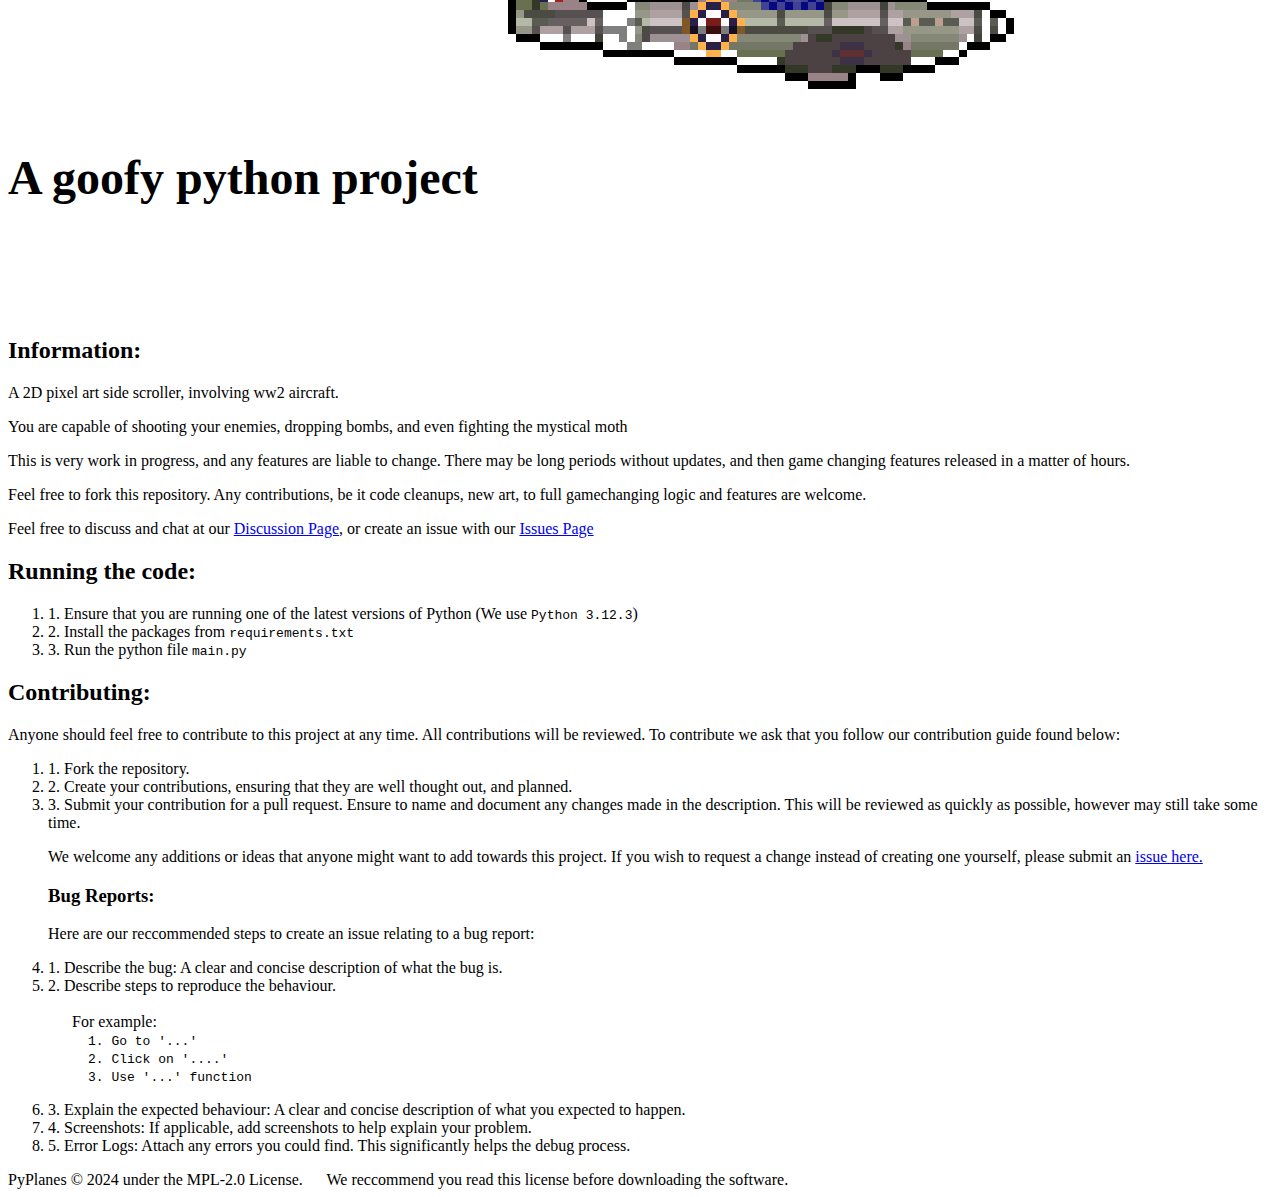
==== commit fba9dad9: "Update index.html" ====
--- a/index.html
+++ b/index.html
@@ -9,10 +9,10 @@
     <meta name="viewport" content="width=device-width, initial-scale=1.0" />
 
     <meta property="og:type" content="website" />
-    <meta property="og:title" content="My Oranda Project" />
+    <meta property="og:title" content="PyPlanes" />
 
     <meta http-equiv="Permissions-Policy" content="interest-cohort=()" />
-    <link rel="stylesheet" href="/oranda-v0.6.1.css" />
+    <link rel="stylesheet" href="/style.css" />
   </head>
   <body>
     <div class="container">
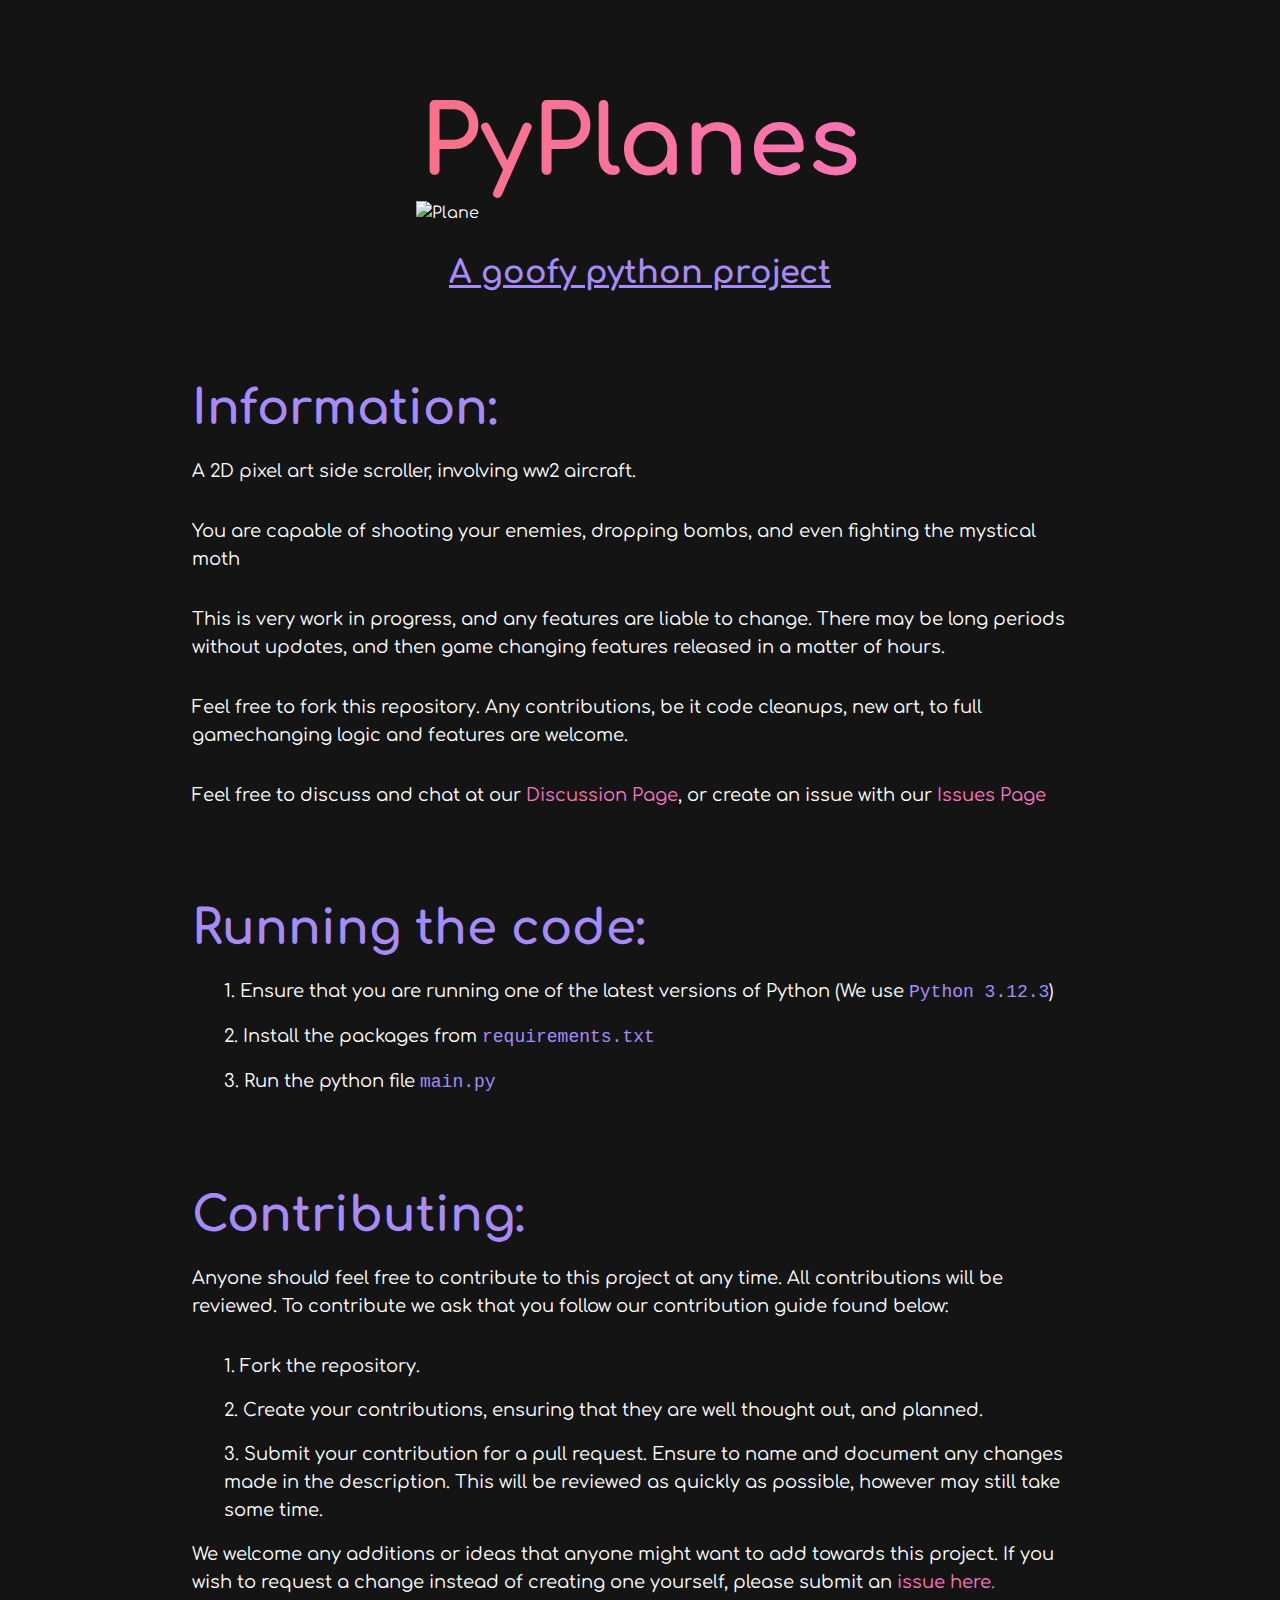
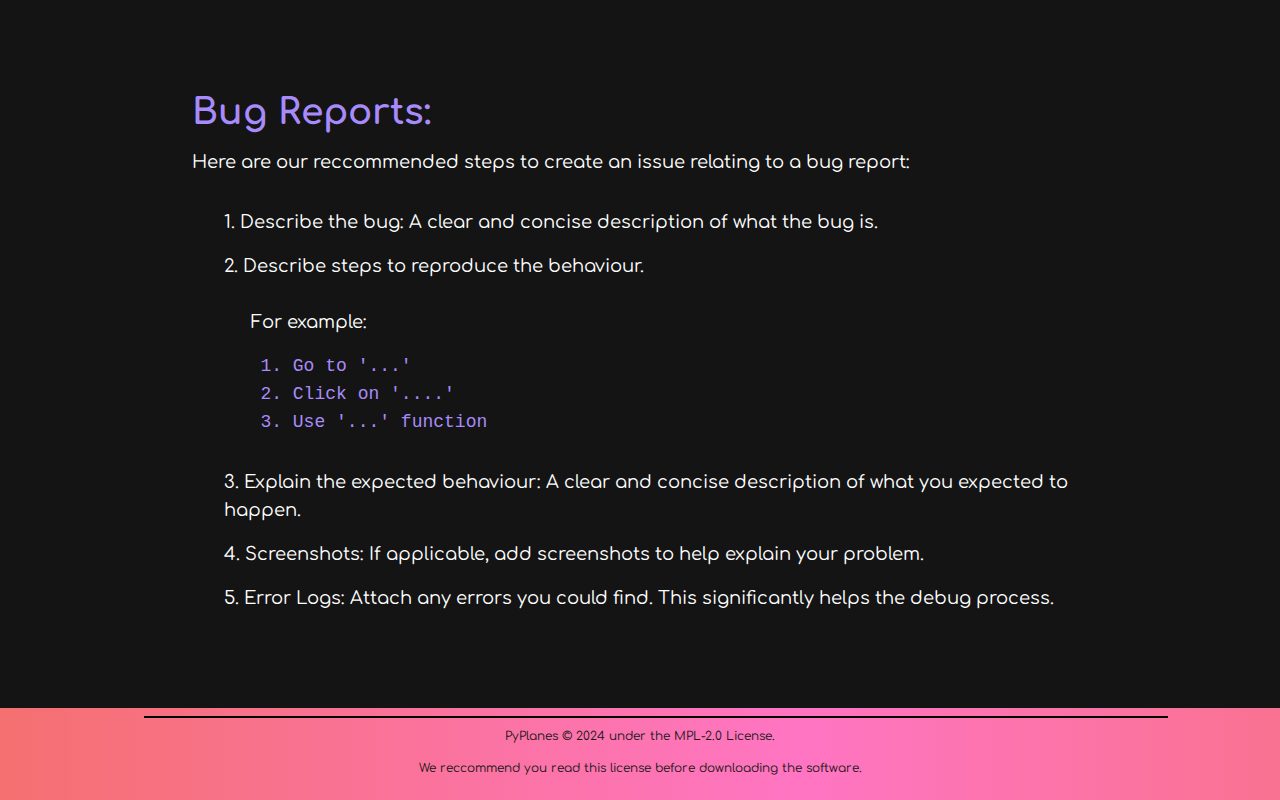
==== commit 0afa04bf: "Rename mobile.html to index.html" ====
--- a/index.html
+++ b/index.html
@@ -1,155 +1,164 @@
-<!DOCTYPE html>
-<html lang="en" id="oranda" class="dark axo">
-  <head>
-    <title>PyPlanes</title>
-
-    <link rel="icon" href="/favicon.ico" />
-
-    <meta charset="utf-8" />
-    <meta name="viewport" content="width=device-width, initial-scale=1.0" />
-
-    <meta property="og:type" content="website" />
-    <meta property="og:title" content="PyPlanes" />
-
-    <meta http-equiv="Permissions-Policy" content="interest-cohort=()" />
-    <link rel="stylesheet" href="/style.css" />
-  </head>
-  <body>
-    <div class="container">
-      <div class="page-body">
-        <main>
-          <header>
-            <h1
-              class="title"
-              style="text-decoration: none; position: relative; left: -200px"
-            >
-              PyPlanes
-            </h1>
-            <img
-              src="web_assets/spitfire.png"
-              alt="Plane"
-              style="
-                width: 40%;
-                image-rendering: pixelated;
-                image-rendering: -moz-crisp-edges;
-                position: relative;
-                top: -125px;
-                left: 500px;
-              "
-            />
-          </header>
-
-          <h1 style="font-size: xxx-large; position: relative; top: -100px">
-            A goofy python project
-          </h1>
-          <h2>Information:</h2>
-          <p>A 2D pixel art side scroller, involving ww2 aircraft.</p>
-          <p>
-            You are capable of shooting your enemies, dropping bombs, and even
-            fighting the mystical moth
-          </p>
-          <p>
-            This is very work in progress, and any features are liable to
-            change. There may be long periods without updates, and then game
-            changing features released in a matter of hours.
-          </p>
-          <p>
-            Feel free to fork this repository. Any contributions, be it code
-            cleanups, new art, to full gamechanging logic and features are
-            welcome.
-          </p>
-          <p>
-            Feel free to discuss and chat at our
-            <a
-              href="https://github.com/AlphaHal0/PyPlanes/discussions"
-              rel="noopener noreferrer"
-              >Discussion Page</a
-            >, or create an issue with our
-            <a
-              href="https://github.com/AlphaHal0/PyPlanes/issues"
-              rel="noopener noreferrer"
-              >Issues Page</a
-            >
-          </p>
-
-          <h2>Running the code:</h2>
-          <ol>
-            <li>
-              1. Ensure that you are running one of the latest versions of
-              Python (We use <code>Python 3.12.3</code>)
-            </li>
-            <li>2. Install the packages from <code>requirements.txt</code></li>
-            <li>3. Run the python file <code>main.py</code></li>
-          </ol>
-
-          <h2>Contributing:</h2>
-          <p>
-            Anyone should feel free to contribute to this project at any time.
-            All contributions will be reviewed. To contribute we ask that you
-            follow our contribution guide found below:
-          </p>
-
-          <ol>
-            <li>1. Fork the repository.</li>
-            <li>
-              2. Create your contributions, ensuring that they are well thought
-              out, and planned.
-            </li>
-            <li>
-              3. Submit your contribution for a pull request. Ensure to name and
-              document any changes made in the description. This will be
-              reviewed as quickly as possible, however may still take some time.
-            </li>
-
-            <p>
-              We welcome any additions or ideas that anyone might want to add
-              towards this project. If you wish to request a change instead of
-              creating one yourself, please submit an
-              <a
-                href="https://github.com/AlphaHal0/PyPlanes/issues"
-                rel="noopener noreferrer"
-                >issue here.</a
-              >
-            </p>
-            <h3 class="subtitle">Bug Reports:</h3>
-            <p>
-              Here are our reccommended steps to create an issue relating to a
-              bug report:
-            </p>
-
-            <li>
-              1. Describe the bug: A clear and concise description of what the
-              bug is.
-            </li>
-            <li>2. Describe steps to reproduce the behaviour. <br><br>&emsp;&ensp;For example:</li>
-            <ol>
-              <code>      1. Go to '...'</code><br>
-              <code>      2. Click on '....'</code><br>
-              <code>      3. Use '...' function</code><br>
-              <p></p>
-            </ol>
-            <li>
-              3. Explain the expected behaviour: A clear and concise description
-              of what you expected to happen.
-            </li>
-            <li>
-              4. Screenshots: If applicable, add screenshots to help explain
-              your problem.
-            </li>
-            <li>
-              5. Error Logs: Attach any errors you could find. This
-              significantly helps the debug process.
-            </li>
-          </ol>
-        </main>
-      </div>
-
-      <footer>
-        <span>
-          PyPlanes © 2024 under the MPL-2.0 License. &emsp; We reccommend you
-          read this license before downloading the software.
-        </span>
-      </footer>
-    </div>
-  </body>
-</html>
+<!DOCTYPE html>
+<html lang="en" id="oranda" class="dark axo">
+  <head>
+    <title>PyPlanes</title>
+
+    <link rel="icon" href="/favicon.ico" />
+
+    <meta charset="utf-8" />
+    <meta name="viewport" content="width=device-width, initial-scale=1.0" />
+
+    <meta property="og:type" content="website" />
+    <meta property="og:title" content="PyPlanes" />
+
+    <meta http-equiv="Permissions-Policy" content="interest-cohort=()" />
+    <link rel="stylesheet" href="style.css" />
+  </head>
+  <body>
+    <div class="container">
+      <div class="page-body">
+        <main>
+          <header>
+            <h1
+              class="title"
+              style="text-decoration: none; position: relative; top: auto;">
+              PyPlanes
+            </h1>
+            <img
+              src="{{ url_for('static', filename='assets/spitfire.png') }}"
+              alt="Plane"
+              style="
+                width: 50%;
+                image-rendering: pixelated;
+                image-rendering: -moz-crisp-edges;
+                position: relative;
+                top: -2rem;
+                left: 25%;
+              "
+            />
+          </header>
+
+          <h1 style="font-size: xx-large; position: relative; top: auto">
+            A goofy python project
+          </h1>
+          <div style="position: relative; top: auto">
+            <h2>Information:</h2>
+            <p>A 2D pixel art side scroller, involving ww2 aircraft.</p>
+            <p>
+              You are capable of shooting your enemies, dropping bombs, and even
+              fighting the mystical moth
+            </p>
+            <p>
+              This is very work in progress, and any features are liable to
+              change. There may be long periods without updates, and then game
+              changing features released in a matter of hours.
+            </p>
+            <p>
+              Feel free to fork this repository. Any contributions, be it code
+              cleanups, new art, to full gamechanging logic and features are
+              welcome.
+            </p>
+            <p>
+              Feel free to discuss and chat at our
+              <a
+                href="https://github.com/AlphaHal0/PyPlanes/discussions"
+                rel="noopener noreferrer"
+                >Discussion Page</a
+              >, or create an issue with our
+              <a
+                href="https://github.com/AlphaHal0/PyPlanes/issues"
+                rel="noopener noreferrer"
+                >Issues Page</a
+              >
+            </p>
+
+            <h2>Running the code:</h2>
+            <ol>
+              <li>
+                1. Ensure that you are running one of the latest versions of
+                Python (We use <code>Python 3.12.3</code>)
+              </li>
+              <li>2. Install the packages from <code>requirements.txt</code></li>
+              <li>3. Run the python file <code>main.py</code></li>
+            </ol>
+
+            <h2>Contributing:</h2>
+            <p>
+              Anyone should feel free to contribute to this project at any time.
+              All contributions will be reviewed. To contribute we ask that you
+              follow our contribution guide found below:
+            </p>
+
+            <ol>
+              <li>1. Fork the repository.</li>
+              <li>
+                2. Create your contributions, ensuring that they are well thought
+                out, and planned.
+              </li>
+              <li>
+                3. Submit your contribution for a pull request. Ensure to name and
+                document any changes made in the description. This will be
+                reviewed as quickly as possible, however may still take some time.
+              </li>
+
+              <p>
+                We welcome any additions or ideas that anyone might want to add
+                towards this project. If you wish to request a change instead of
+                creating one yourself, please submit an
+                <a
+                  href="https://github.com/AlphaHal0/PyPlanes/issues"
+                  rel="noopener noreferrer"
+                  >issue here.</a
+                >
+              </p>
+              <h3 class="subtitle">Bug Reports:</h3>
+              <p>
+                Here are our reccommended steps to create an issue relating to a
+                bug report:
+              </p>
+
+              <li>
+                1. Describe the bug: A clear and concise description of what the
+                bug is.
+              </li>
+              <li>
+                2. Describe steps to reproduce the behaviour.
+                <br /><br />&emsp;&ensp;For example:
+              </li>
+              <ol>
+                <code> &emsp;&emsp;  1. Go to '...'</code
+                ><br />
+                <code> &emsp;&emsp;  2. Click on '....'</code
+                ><br />
+                <code> &emsp;&emsp;  3. Use '...' function</code
+                ><br />
+                <p></p>
+              </ol>
+              <li>
+                3. Explain the expected behaviour: A clear and concise description
+                of what you expected to happen.
+              </li>
+              <li>
+                4. Screenshots: If applicable, add screenshots to help explain
+                your problem.
+              </li>
+              <li>
+                5. Error Logs: Attach any errors you could find. This
+                significantly helps the debug process.
+              </li>
+            </ol>
+          </div>
+        </main>
+      </div>
+
+      <footer style="display: inline; text-align: center;">
+        <span>
+          <hr>
+          PyPlanes © 2024 under the MPL-2.0 License. <br><br>We reccommend you
+          read this license before downloading the software.
+          <h6></h6>
+        </span>
+      </footer>
+    </div>
+  </body>
+</html>
--- a/style.css
+++ b/style.css
@@ -0,0 +1,2300 @@
+@import url("https://fonts.googleapis.com/css2?family=Fira+Sans:wght@400;700;900&display=swap");
+@import url("https://fonts.googleapis.com/css2?family=Comfortaa:wght@400;700&display=swap");
+@import url("https://fonts.googleapis.com/css2?family=IBM+Plex+Mono:wght@400;600;700&display=swap");
+@import url("https://fonts.googleapis.com/css2?family=Inter:wght@400;500;600&display=swap");
+:root {
+  --dark-fg-color: #fff;
+  --light-fg-color: #141414;
+  --light-bg-color: var(--dark-fg-color);
+  --dark-bg-color: var(--light-fg-color);
+  --fg-color: var(--light-fg-color);
+  --bg-color: var(--light-bg-color);
+  --light-link-color: #0284c7;
+  --dark-link-color: #8bb9fe;
+  --link-color: var(--light-link-color);
+  --light-highlight-bg-color: #ededed;
+  --light-highlight-fg-color: #595959;
+  --dark-highlight-bg-color: #27272a;
+  --dark-highlight-fg-color: #ededed;
+  --highlight-fg-color: var(--light-highlight-fg-color);
+  --highlight-bg-color: var(--light-highlight-bg-color);
+  --font-face: "Fira Sans", sans-serif;
+}
+:root.dark {
+  --fg-color: var(--dark-fg-color);
+  --bg-color: var(--dark-bg-color);
+  --link-color: var(--dark-link-color);
+  --highlight-fg-color: var(--dark-highlight-fg-color);
+  --highlight-bg-color: var(--dark-highlight-bg-color);
+}
+
+/*! tailwindcss v3.4.9 | MIT License | https://tailwindcss.com*/
+*,
+:after,
+:before {
+  border: 0 solid #e5e7eb;
+  box-sizing: border-box;
+}
+:after,
+:before {
+  --tw-content: "";
+}
+:host,
+html {
+  line-height: 1.5;
+  -webkit-text-size-adjust: 100%;
+  font-family: ui-sans-serif, system-ui, sans-serif, Apple Color Emoji,
+    Segoe UI Emoji, Segoe UI Symbol, Noto Color Emoji;
+  font-feature-settings: normal;
+  font-variation-settings: normal;
+  -moz-tab-size: 4;
+  -o-tab-size: 4;
+  tab-size: 4;
+  -webkit-tap-highlight-color: transparent;
+}
+body {
+  line-height: inherit;
+  margin: 0;
+}
+hr {
+  border-top-width: 1px;
+  color: inherit;
+  height: 0;
+}
+abbr:where([title]) {
+  -webkit-text-decoration: underline dotted;
+  text-decoration: underline dotted;
+}
+
+h1 {
+  text-align: center;
+  text-decoration: underline;
+  font-size: inherit;
+  font-weight: inherit;
+}
+
+h2,
+h3,
+h4,
+h5,
+h6 {
+  font-size: inherit;
+  font-weight: inherit;
+}
+a {
+  color: inherit;
+  text-decoration: inherit;
+}
+b,
+strong {
+  font-weight: bolder;
+}
+code,
+kbd,
+pre,
+samp {
+  font-family: ui-monospace, SFMono-Regular, Menlo, Monaco, Consolas,
+    Liberation Mono, Courier New, monospace;
+  font-feature-settings: normal;
+  font-size: 1em;
+  font-variation-settings: normal;
+}
+small {
+  font-size: 80%;
+}
+sub,
+sup {
+  font-size: 75%;
+  line-height: 0;
+  position: relative;
+  vertical-align: baseline;
+}
+sub {
+  bottom: -0.25em;
+}
+sup {
+  top: -0.5em;
+}
+table {
+  border-collapse: collapse;
+  border-color: inherit;
+  text-indent: 0;
+}
+button,
+input,
+optgroup,
+select,
+textarea {
+  color: inherit;
+  font-family: inherit;
+  font-feature-settings: inherit;
+  font-size: 100%;
+  font-variation-settings: inherit;
+  font-weight: inherit;
+  letter-spacing: inherit;
+  line-height: inherit;
+  margin: 0;
+  padding: 0;
+}
+button,
+select {
+  text-transform: none;
+}
+button,
+input:where([type="button"]),
+input:where([type="reset"]),
+input:where([type="submit"]) {
+  -webkit-appearance: button;
+  background-color: transparent;
+  background-image: none;
+}
+:-moz-focusring {
+  outline: auto;
+}
+:-moz-ui-invalid {
+  box-shadow: none;
+}
+progress {
+  vertical-align: baseline;
+}
+::-webkit-inner-spin-button,
+::-webkit-outer-spin-button {
+  height: auto;
+}
+[type="search"] {
+  -webkit-appearance: textfield;
+  outline-offset: -2px;
+}
+::-webkit-search-decoration {
+  -webkit-appearance: none;
+}
+::-webkit-file-upload-button {
+  -webkit-appearance: button;
+  font: inherit;
+}
+summary {
+  display: list-item;
+}
+blockquote,
+dd,
+dl,
+figure,
+h1,
+h2,
+h3,
+h4,
+h5,
+h6,
+hr,
+p,
+pre {
+  margin: 0;
+}
+fieldset {
+  margin: 0;
+}
+fieldset,
+legend {
+  padding: 0;
+}
+menu,
+ol,
+ul {
+  list-style: none;
+  margin: 0;
+  padding: 0;
+}
+dialog {
+  padding: 0;
+}
+textarea {
+  resize: vertical;
+}
+input::-moz-placeholder,
+textarea::-moz-placeholder {
+  color: #9ca3af;
+  opacity: 1;
+}
+input::placeholder,
+textarea::placeholder {
+  color: #9ca3af;
+  opacity: 1;
+}
+[role="button"],
+button {
+  cursor: pointer;
+}
+:disabled {
+  cursor: default;
+}
+audio,
+canvas,
+embed,
+iframe,
+img,
+object,
+svg,
+video {
+  display: block;
+  vertical-align: middle;
+}
+img,
+video {
+  height: auto;
+  max-width: 100%;
+}
+[hidden] {
+  display: none;
+}
+[multiple],
+[type="date"],
+[type="datetime-local"],
+[type="email"],
+[type="month"],
+[type="number"],
+[type="password"],
+[type="search"],
+[type="tel"],
+[type="text"],
+[type="time"],
+[type="url"],
+[type="week"],
+select,
+textarea {
+  -webkit-appearance: none;
+  -moz-appearance: none;
+  appearance: none;
+  background-color: #fff;
+  border-color: #6b7280;
+  border-radius: 0;
+  border-width: 1px;
+  font-size: 1rem;
+  line-height: 1.5rem;
+  padding: 0.5rem 0.75rem;
+  --tw-shadow: 0 0 #0000;
+}
+[multiple]:focus,
+[type="date"]:focus,
+[type="datetime-local"]:focus,
+[type="email"]:focus,
+[type="month"]:focus,
+[type="number"]:focus,
+[type="password"]:focus,
+[type="search"]:focus,
+[type="tel"]:focus,
+[type="text"]:focus,
+[type="time"]:focus,
+[type="url"]:focus,
+[type="week"]:focus,
+select:focus,
+textarea:focus {
+  outline: 2px solid transparent;
+  outline-offset: 2px;
+  --tw-ring-inset: var(--tw-empty, /*!*/ /*!*/);
+  --tw-ring-offset-width: 0px;
+  --tw-ring-offset-color: #fff;
+  --tw-ring-color: #2563eb;
+  --tw-ring-offset-shadow: var(--tw-ring-inset) 0 0 0
+    var(--tw-ring-offset-width) var(--tw-ring-offset-color);
+  --tw-ring-shadow: var(--tw-ring-inset) 0 0 0
+    calc(1px + var(--tw-ring-offset-width)) var(--tw-ring-color);
+  border-color: #2563eb;
+  box-shadow: var(--tw-ring-offset-shadow), var(--tw-ring-shadow),
+    var(--tw-shadow);
+}
+input::-moz-placeholder,
+textarea::-moz-placeholder {
+  color: #6b7280;
+  opacity: 1;
+}
+input::placeholder,
+textarea::placeholder {
+  color: #6b7280;
+  opacity: 1;
+}
+::-webkit-datetime-edit-fields-wrapper {
+  padding: 0;
+}
+::-webkit-date-and-time-value {
+  min-height: 1.5em;
+}
+::-webkit-datetime-edit,
+::-webkit-datetime-edit-day-field,
+::-webkit-datetime-edit-hour-field,
+::-webkit-datetime-edit-meridiem-field,
+::-webkit-datetime-edit-millisecond-field,
+::-webkit-datetime-edit-minute-field,
+::-webkit-datetime-edit-month-field,
+::-webkit-datetime-edit-second-field,
+::-webkit-datetime-edit-year-field {
+  padding-bottom: 0;
+  padding-top: 0;
+}
+select {
+  background-image: url("data:image/svg+xml;charset=utf-8,%3Csvg xmlns='http://www.w3.org/2000/svg' fill='none' viewBox='0 0 20 20'%3E%3Cpath stroke='%236b7280' stroke-linecap='round' stroke-linejoin='round' stroke-width='1.5' d='m6 8 4 4 4-4'/%3E%3C/svg%3E");
+  background-position: right 0.5rem center;
+  background-repeat: no-repeat;
+  background-size: 1.5em 1.5em;
+  padding-right: 2.5rem;
+  -webkit-print-color-adjust: exact;
+  print-color-adjust: exact;
+}
+[multiple] {
+  background-image: none;
+  background-position: 0 0;
+  background-repeat: unset;
+  background-size: initial;
+  padding-right: 0.75rem;
+  -webkit-print-color-adjust: unset;
+  print-color-adjust: unset;
+}
+[type="checkbox"],
+[type="radio"] {
+  -webkit-appearance: none;
+  -moz-appearance: none;
+  appearance: none;
+  background-color: #fff;
+  background-origin: border-box;
+  border-color: #6b7280;
+  border-width: 1px;
+  color: #2563eb;
+  display: inline-block;
+  flex-shrink: 0;
+  height: 1rem;
+  padding: 0;
+  -webkit-print-color-adjust: exact;
+  print-color-adjust: exact;
+  -webkit-user-select: none;
+  -moz-user-select: none;
+  user-select: none;
+  vertical-align: middle;
+  width: 1rem;
+  --tw-shadow: 0 0 #0000;
+}
+[type="checkbox"] {
+  border-radius: 0;
+}
+[type="radio"] {
+  border-radius: 100%;
+}
+[type="checkbox"]:focus,
+[type="radio"]:focus {
+  outline: 2px solid transparent;
+  outline-offset: 2px;
+  --tw-ring-inset: var(--tw-empty, /*!*/ /*!*/);
+  --tw-ring-offset-width: 2px;
+  --tw-ring-offset-color: #fff;
+  --tw-ring-color: #2563eb;
+  --tw-ring-offset-shadow: var(--tw-ring-inset) 0 0 0
+    var(--tw-ring-offset-width) var(--tw-ring-offset-color);
+  --tw-ring-shadow: var(--tw-ring-inset) 0 0 0
+    calc(2px + var(--tw-ring-offset-width)) var(--tw-ring-color);
+  box-shadow: var(--tw-ring-offset-shadow), var(--tw-ring-shadow),
+    var(--tw-shadow);
+}
+[type="checkbox"]:checked,
+[type="radio"]:checked {
+  background-color: currentColor;
+  background-position: 50%;
+  background-repeat: no-repeat;
+  background-size: 100% 100%;
+  border-color: transparent;
+}
+[type="checkbox"]:checked {
+  background-image: url("data:image/svg+xml;charset=utf-8,%3Csvg xmlns='http://www.w3.org/2000/svg' fill='%23fff' viewBox='0 0 16 16'%3E%3Cpath d='M12.207 4.793a1 1 0 0 1 0 1.414l-5 5a1 1 0 0 1-1.414 0l-2-2a1 1 0 0 1 1.414-1.414L6.5 9.086l4.293-4.293a1 1 0 0 1 1.414 0'/%3E%3C/svg%3E");
+}
+[type="radio"]:checked {
+  background-image: url("data:image/svg+xml;charset=utf-8,%3Csvg xmlns='http://www.w3.org/2000/svg' fill='%23fff' viewBox='0 0 16 16'%3E%3Ccircle cx='8' cy='8' r='3'/%3E%3C/svg%3E");
+}
+[type="checkbox"]:checked:focus,
+[type="checkbox"]:checked:hover,
+[type="radio"]:checked:focus,
+[type="radio"]:checked:hover {
+  background-color: currentColor;
+  border-color: transparent;
+}
+[type="checkbox"]:indeterminate {
+  background-color: currentColor;
+  background-image: url("data:image/svg+xml;charset=utf-8,%3Csvg xmlns='http://www.w3.org/2000/svg' fill='none' viewBox='0 0 16 16'%3E%3Cpath stroke='%23fff' stroke-linecap='round' stroke-linejoin='round' stroke-width='2' d='M4 8h8'/%3E%3C/svg%3E");
+  background-position: 50%;
+  background-repeat: no-repeat;
+  background-size: 100% 100%;
+  border-color: transparent;
+}
+[type="checkbox"]:indeterminate:focus,
+[type="checkbox"]:indeterminate:hover {
+  background-color: currentColor;
+  border-color: transparent;
+}
+[type="file"] {
+  background: unset;
+  border-color: inherit;
+  border-radius: 0;
+  border-width: 0;
+  font-size: unset;
+  line-height: inherit;
+  padding: 0;
+}
+[type="file"]:focus {
+  outline: 1px solid ButtonText;
+  outline: 1px auto -webkit-focus-ring-color;
+}
+:root {
+  --color-inherit: inherit;
+  --color-current: currentColor;
+  --color-transparent: transparent;
+  --color-black: #000;
+  --color-white: #fff;
+  --color-slate-50: #f8fafc;
+  --color-slate-100: #f1f5f9;
+  --color-slate-200: #e2e8f0;
+  --color-slate-300: #cbd5e1;
+  --color-slate-400: #94a3b8;
+  --color-slate-500: #64748b;
+  --color-slate-600: #475569;
+  --color-slate-700: #334155;
+  --color-slate-800: #1e293b;
+  --color-slate-900: #0f172a;
+  --color-slate-950: #020617;
+  --color-gray-50: #f9fafb;
+  --color-gray-100: #f3f4f6;
+  --color-gray-200: #e5e7eb;
+  --color-gray-300: #d1d5db;
+  --color-gray-400: #9ca3af;
+  --color-gray-500: #6b7280;
+  --color-gray-600: #4b5563;
+  --color-gray-700: #374151;
+  --color-gray-800: #1f2937;
+  --color-gray-900: #111827;
+  --color-gray-950: #030712;
+  --color-zinc-50: #fafafa;
+  --color-zinc-100: #f4f4f5;
+  --color-zinc-200: #e4e4e7;
+  --color-zinc-300: #d4d4d8;
+  --color-zinc-400: #a1a1aa;
+  --color-zinc-500: #71717a;
+  --color-zinc-600: #52525b;
+  --color-zinc-700: #3f3f46;
+  --color-zinc-800: #27272a;
+  --color-zinc-900: #18181b;
+  --color-zinc-950: #09090b;
+  --color-neutral-50: #fafafa;
+  --color-neutral-100: #f5f5f5;
+  --color-neutral-200: #e5e5e5;
+  --color-neutral-300: #d4d4d4;
+  --color-neutral-400: #a3a3a3;
+  --color-neutral-500: #737373;
+  --color-neutral-600: #525252;
+  --color-neutral-700: #404040;
+  --color-neutral-800: #262626;
+  --color-neutral-900: #171717;
+  --color-neutral-950: #0a0a0a;
+  --color-stone-50: #fafaf9;
+  --color-stone-100: #f5f5f4;
+  --color-stone-200: #e7e5e4;
+  --color-stone-300: #d6d3d1;
+  --color-stone-400: #a8a29e;
+  --color-stone-500: #78716c;
+  --color-stone-600: #57534e;
+  --color-stone-700: #44403c;
+  --color-stone-800: #292524;
+  --color-stone-900: #1c1917;
+  --color-stone-950: #0c0a09;
+  --color-red-50: #fef2f2;
+  --color-red-100: #fee2e2;
+  --color-red-200: #fecaca;
+  --color-red-300: #fca5a5;
+  --color-red-400: #f87171;
+  --color-red-500: #ef4444;
+  --color-red-600: #dc2626;
+  --color-red-700: #b91c1c;
+  --color-red-800: #991b1b;
+  --color-red-900: #7f1d1d;
+  --color-red-950: #450a0a;
+  --color-orange-50: #fff7ed;
+  --color-orange-100: #ffedd5;
+  --color-orange-200: #fed7aa;
+  --color-orange-300: #fdba74;
+  --color-orange-400: #fb923c;
+  --color-orange-500: #f97316;
+  --color-orange-600: #ea580c;
+  --color-orange-700: #c2410c;
+  --color-orange-800: #9a3412;
+  --color-orange-900: #7c2d12;
+  --color-orange-950: #431407;
+  --color-amber-50: #fffbeb;
+  --color-amber-100: #fef3c7;
+  --color-amber-200: #fde68a;
+  --color-amber-300: #fcd34d;
+  --color-amber-400: #fbbf24;
+  --color-amber-500: #f59e0b;
+  --color-amber-600: #d97706;
+  --color-amber-700: #b45309;
+  --color-amber-800: #92400e;
+  --color-amber-900: #78350f;
+  --color-amber-950: #451a03;
+  --color-yellow-50: #fefce8;
+  --color-yellow-100: #fef9c3;
+  --color-yellow-200: #fef08a;
+  --color-yellow-300: #fde047;
+  --color-yellow-400: #facc15;
+  --color-yellow-500: #eab308;
+  --color-yellow-600: #ca8a04;
+  --color-yellow-700: #a16207;
+  --color-yellow-800: #854d0e;
+  --color-yellow-900: #713f12;
+  --color-yellow-950: #422006;
+  --color-lime-50: #f7fee7;
+  --color-lime-100: #ecfccb;
+  --color-lime-200: #d9f99d;
+  --color-lime-300: #bef264;
+  --color-lime-400: #a3e635;
+  --color-lime-500: #84cc16;
+  --color-lime-600: #65a30d;
+  --color-lime-700: #4d7c0f;
+  --color-lime-800: #3f6212;
+  --color-lime-900: #365314;
+  --color-lime-950: #1a2e05;
+  --color-green-50: #f0fdf4;
+  --color-green-100: #dcfce7;
+  --color-green-200: #bbf7d0;
+  --color-green-300: #86efac;
+  --color-green-400: #4ade80;
+  --color-green-500: #22c55e;
+  --color-green-600: #16a34a;
+  --color-green-700: #15803d;
+  --color-green-800: #166534;
+  --color-green-900: #14532d;
+  --color-green-950: #052e16;
+  --color-emerald-50: #ecfdf5;
+  --color-emerald-100: #d1fae5;
+  --color-emerald-200: #a7f3d0;
+  --color-emerald-300: #6ee7b7;
+  --color-emerald-400: #34d399;
+  --color-emerald-500: #10b981;
+  --color-emerald-600: #059669;
+  --color-emerald-700: #047857;
+  --color-emerald-800: #065f46;
+  --color-emerald-900: #064e3b;
+  --color-emerald-950: #022c22;
+  --color-teal-50: #f0fdfa;
+  --color-teal-100: #ccfbf1;
+  --color-teal-200: #99f6e4;
+  --color-teal-300: #5eead4;
+  --color-teal-400: #2dd4bf;
+  --color-teal-500: #14b8a6;
+  --color-teal-600: #0d9488;
+  --color-teal-700: #0f766e;
+  --color-teal-800: #115e59;
+  --color-teal-900: #134e4a;
+  --color-teal-950: #042f2e;
+  --color-cyan-50: #ecfeff;
+  --color-cyan-100: #cffafe;
+  --color-cyan-200: #a5f3fc;
+  --color-cyan-300: #67e8f9;
+  --color-cyan-400: #22d3ee;
+  --color-cyan-500: #06b6d4;
+  --color-cyan-600: #0891b2;
+  --color-cyan-700: #0e7490;
+  --color-cyan-800: #155e75;
+  --color-cyan-900: #164e63;
+  --color-cyan-950: #083344;
+  --color-sky-50: #f0f9ff;
+  --color-sky-100: #e0f2fe;
+  --color-sky-200: #bae6fd;
+  --color-sky-300: #7dd3fc;
+  --color-sky-400: #38bdf8;
+  --color-sky-500: #0ea5e9;
+  --color-sky-600: #0284c7;
+  --color-sky-700: #0369a1;
+  --color-sky-800: #075985;
+  --color-sky-900: #0c4a6e;
+  --color-sky-950: #082f49;
+  --color-blue-50: #eff6ff;
+  --color-blue-100: #dbeafe;
+  --color-blue-200: #bfdbfe;
+  --color-blue-300: #93c5fd;
+  --color-blue-400: #60a5fa;
+  --color-blue-500: #3b82f6;
+  --color-blue-600: #2563eb;
+  --color-blue-700: #1d4ed8;
+  --color-blue-800: #1e40af;
+  --color-blue-900: #1e3a8a;
+  --color-blue-950: #172554;
+  --color-indigo-50: #eef2ff;
+  --color-indigo-100: #e0e7ff;
+  --color-indigo-200: #c7d2fe;
+  --color-indigo-300: #a5b4fc;
+  --color-indigo-400: #818cf8;
+  --color-indigo-500: #6366f1;
+  --color-indigo-600: #4f46e5;
+  --color-indigo-700: #4338ca;
+  --color-indigo-800: #3730a3;
+  --color-indigo-900: #312e81;
+  --color-indigo-950: #1e1b4b;
+  --color-violet-50: #f5f3ff;
+  --color-violet-100: #ede9fe;
+  --color-violet-200: #ddd6fe;
+  --color-violet-300: #c4b5fd;
+  --color-violet-400: #a78bfa;
+  --color-violet-500: #8b5cf6;
+  --color-violet-600: #7c3aed;
+  --color-violet-700: #6d28d9;
+  --color-violet-800: #5b21b6;
+  --color-violet-900: #4c1d95;
+  --color-violet-950: #2e1065;
+  --color-purple-50: #faf5ff;
+  --color-purple-100: #f3e8ff;
+  --color-purple-200: #e9d5ff;
+  --color-purple-300: #d8b4fe;
+  --color-purple-400: #c084fc;
+  --color-purple-500: #a855f7;
+  --color-purple-600: #9333ea;
+  --color-purple-700: #7e22ce;
+  --color-purple-800: #6b21a8;
+  --color-purple-900: #581c87;
+  --color-purple-950: #3b0764;
+  --color-fuchsia-50: #fdf4ff;
+  --color-fuchsia-100: #fae8ff;
+  --color-fuchsia-200: #f5d0fe;
+  --color-fuchsia-300: #f0abfc;
+  --color-fuchsia-400: #e879f9;
+  --color-fuchsia-500: #d946ef;
+  --color-fuchsia-600: #c026d3;
+  --color-fuchsia-700: #a21caf;
+  --color-fuchsia-800: #86198f;
+  --color-fuchsia-900: #701a75;
+  --color-fuchsia-950: #4a044e;
+  --color-pink-50: #fdf2f8;
+  --color-pink-100: #fce7f3;
+  --color-pink-200: #fbcfe8;
+  --color-pink-300: #f9a8d4;
+  --color-pink-400: #f472b6;
+  --color-pink-500: #ec4899;
+  --color-pink-600: #db2777;
+  --color-pink-700: #be185d;
+  --color-pink-800: #9d174d;
+  --color-pink-900: #831843;
+  --color-pink-950: #500724;
+  --color-rose-50: #fff1f2;
+  --color-rose-100: #ffe4e6;
+  --color-rose-200: #fecdd3;
+  --color-rose-300: #fda4af;
+  --color-rose-400: #fb7185;
+  --color-rose-500: #f43f5e;
+  --color-rose-600: #e11d48;
+  --color-rose-700: #be123c;
+  --color-rose-800: #9f1239;
+  --color-rose-900: #881337;
+  --color-rose-950: #4c0519;
+  --color-axo-pink: #ff75c3;
+  --color-axo-pink-dark: #cc5c9b;
+  --color-axo-orange: #f57070;
+  --color-axo-orange-dark: #e85e68;
+  --color-axo-highlighter: #ffd900;
+  --color-axo-black: #141414;
+  --color-axo-light-gray: #ededed;
+  --color-axo-dark-gray: #595959;
+}
+*,
+:after,
+:before {
+  --tw-border-spacing-x: 0;
+  --tw-border-spacing-y: 0;
+  --tw-translate-x: 0;
+  --tw-translate-y: 0;
+  --tw-rotate: 0;
+  --tw-skew-x: 0;
+  --tw-skew-y: 0;
+  --tw-scale-x: 1;
+  --tw-scale-y: 1;
+  --tw-pan-x: ;
+  --tw-pan-y: ;
+  --tw-pinch-zoom: ;
+  --tw-scroll-snap-strictness: proximity;
+  --tw-gradient-from-position: ;
+  --tw-gradient-via-position: ;
+  --tw-gradient-to-position: ;
+  --tw-ordinal: ;
+  --tw-slashed-zero: ;
+  --tw-numeric-figure: ;
+  --tw-numeric-spacing: ;
+  --tw-numeric-fraction: ;
+  --tw-ring-inset: ;
+  --tw-ring-offset-width: 0px;
+  --tw-ring-offset-color: #fff;
+  --tw-ring-color: rgba(59, 130, 246, 0.5);
+  --tw-ring-offset-shadow: 0 0 #0000;
+  --tw-ring-shadow: 0 0 #0000;
+  --tw-shadow: 0 0 #0000;
+  --tw-shadow-colored: 0 0 #0000;
+  --tw-blur: ;
+  --tw-brightness: ;
+  --tw-contrast: ;
+  --tw-grayscale: ;
+  --tw-hue-rotate: ;
+  --tw-invert: ;
+  --tw-saturate: ;
+  --tw-sepia: ;
+  --tw-drop-shadow: ;
+  --tw-backdrop-blur: ;
+  --tw-backdrop-brightness: ;
+  --tw-backdrop-contrast: ;
+  --tw-backdrop-grayscale: ;
+  --tw-backdrop-hue-rotate: ;
+  --tw-backdrop-invert: ;
+  --tw-backdrop-opacity: ;
+  --tw-backdrop-saturate: ;
+  --tw-backdrop-sepia: ;
+  --tw-contain-size: ;
+  --tw-contain-layout: ;
+  --tw-contain-paint: ;
+  --tw-contain-style: ;
+}
+::backdrop {
+  --tw-border-spacing-x: 0;
+  --tw-border-spacing-y: 0;
+  --tw-translate-x: 0;
+  --tw-translate-y: 0;
+  --tw-rotate: 0;
+  --tw-skew-x: 0;
+  --tw-skew-y: 0;
+  --tw-scale-x: 1;
+  --tw-scale-y: 1;
+  --tw-pan-x: ;
+  --tw-pan-y: ;
+  --tw-pinch-zoom: ;
+  --tw-scroll-snap-strictness: proximity;
+  --tw-gradient-from-position: ;
+  --tw-gradient-via-position: ;
+  --tw-gradient-to-position: ;
+  --tw-ordinal: ;
+  --tw-slashed-zero: ;
+  --tw-numeric-figure: ;
+  --tw-numeric-spacing: ;
+  --tw-numeric-fraction: ;
+  --tw-ring-inset: ;
+  --tw-ring-offset-width: 0px;
+  --tw-ring-offset-color: #fff;
+  --tw-ring-color: rgba(59, 130, 246, 0.5);
+  --tw-ring-offset-shadow: 0 0 #0000;
+  --tw-ring-shadow: 0 0 #0000;
+  --tw-shadow: 0 0 #0000;
+  --tw-shadow-colored: 0 0 #0000;
+  --tw-blur: ;
+  --tw-brightness: ;
+  --tw-contrast: ;
+  --tw-grayscale: ;
+  --tw-hue-rotate: ;
+  --tw-invert: ;
+  --tw-saturate: ;
+  --tw-sepia: ;
+  --tw-drop-shadow: ;
+  --tw-backdrop-blur: ;
+  --tw-backdrop-brightness: ;
+  --tw-backdrop-contrast: ;
+  --tw-backdrop-grayscale: ;
+  --tw-backdrop-hue-rotate: ;
+  --tw-backdrop-invert: ;
+  --tw-backdrop-opacity: ;
+  --tw-backdrop-saturate: ;
+  --tw-backdrop-sepia: ;
+  --tw-contain-size: ;
+  --tw-contain-layout: ;
+  --tw-contain-paint: ;
+  --tw-contain-style: ;
+}
+body,
+html {
+  font-family: var(--font-face);
+  height: 100%;
+  scroll-behavior: smooth;
+}
+.container {
+  display: flex;
+  flex-direction: column;
+  min-height: 100%;
+}
+.page-body {
+  flex-grow: 1;
+}
+:focus {
+  outline-offset: 4px;
+  outline-style: solid;
+  outline-width: 2px;
+}
+body {
+  background-color: var(--bg-color);
+  color: var(--fg-color);
+}
+a {
+  color: var(--link-color);
+}
+a:hover {
+  text-decoration-line: underline;
+  text-underline-offset: 4px;
+}
+.title {
+  font-size: 3.75rem;
+  line-height: 1;
+  padding-bottom: 0.5rem;
+  text-align: center;
+}
+@media (min-width: 640px) {
+  .title {
+    font-size: 6rem;
+    line-height: 1;
+  }
+}
+h1 {
+  font-size: 1.875rem;
+  font-weight: 900;
+  line-height: 2.25rem;
+  line-height: 1.25;
+  margin-bottom: 2rem;
+}
+@media (min-width: 640px) {
+  h1 {
+    font-size: 3.75rem;
+    line-height: 1;
+  }
+}
+h2 {
+  font-size: 1.5rem;
+  font-weight: 700;
+  line-height: 2rem;
+  line-height: 1.25;
+  margin-bottom: 1.5rem;
+}
+@media (min-width: 640px) {
+  h2 {
+    font-size: 3rem;
+    line-height: 1;
+  }
+}
+h2,
+h3 {
+  margin-top: 3rem;
+}
+@media (min-width: 640px) {
+  h2,
+  h3 {
+    margin-top: 6rem;
+  }
+}
+h3 {
+  font-size: 1.5rem;
+  font-weight: 700;
+  line-height: 2rem;
+  line-height: 1.25;
+  margin-bottom: 1rem;
+}
+@media (min-width: 640px) {
+  h3 {
+    font-size: 2.25rem;
+    line-height: 2.5rem;
+  }
+}
+h4 {
+  font-size: 1.5rem;
+  line-height: 2rem;
+  line-height: 1.25;
+  margin-bottom: 1rem;
+}
+@media (min-width: 640px) {
+  h4 {
+    font-size: 1.875rem;
+    line-height: 2.25rem;
+  }
+}
+h5 {
+  font-size: 1.25rem;
+  font-weight: 700;
+  line-height: 1.75rem;
+  line-height: 1.25;
+  margin-bottom: 1rem;
+  --tw-text-opacity: 1;
+  color: rgb(51 65 85 / var(--tw-text-opacity));
+}
+h5:is(.dark *) {
+  --tw-text-opacity: 1;
+  color: rgb(226 232 240 / var(--tw-text-opacity));
+}
+@media (min-width: 640px) {
+  h5 {
+    font-size: 1.5rem;
+    line-height: 2rem;
+  }
+}
+h6 {
+  font-size: 1.25rem;
+  font-weight: 700;
+  line-height: 1.75rem;
+  line-height: 1.25;
+  margin-bottom: 1rem;
+  --tw-text-opacity: 1;
+  color: rgb(30 41 59 / var(--tw-text-opacity));
+}
+h6:is(.dark *) {
+  --tw-text-opacity: 1;
+  color: rgb(203 213 225 / var(--tw-text-opacity));
+}
+@media (min-width: 640px) {
+  h6 {
+    font-size: 1.25rem;
+    line-height: 1.75rem;
+  }
+}
+p,
+table {
+  font-size: 1rem;
+  line-height: 1.5rem;
+  line-height: 1.625;
+  margin-bottom: 2rem;
+}
+@media (min-width: 640px) {
+  p,
+  table {
+    font-size: 1.125rem;
+    line-height: 1.75rem;
+  }
+}
+b,
+li {
+  font-size: 1rem;
+  line-height: 1.5rem;
+  line-height: 1.625;
+}
+@media (min-width: 640px) {
+  b,
+  li {
+    font-size: 1.125rem;
+    line-height: 1.75rem;
+  }
+}
+table {
+  margin-bottom: 4rem;
+  margin-top: 4rem;
+}
+table th {
+  padding: 1rem;
+  text-align: left;
+  text-transform: uppercase;
+}
+table td {
+  font-family: ui-monospace, SFMono-Regular, Menlo, Monaco, Consolas,
+    Liberation Mono, Courier New, monospace;
+  padding: 1rem;
+  vertical-align: top;
+}
+table td,
+table td > code {
+  font-size: 0.875rem;
+  line-height: 1.25rem;
+}
+table tbody tr {
+  border-color: var(--fg-color);
+  border-top-width: 1px;
+}
+div.table {
+  display: grid;
+  grid-template-columns: repeat(4, minmax(0, 1fr));
+  margin-bottom: 4rem;
+  margin-top: 4rem;
+  width: 100%;
+}
+div.table .th {
+  font-size: 1.125rem;
+  font-weight: 700;
+  line-height: 1.75rem;
+  text-align: left;
+  text-transform: uppercase;
+}
+div.table .th,
+div.table span:not(.th) {
+  border-color: var(--fg-color);
+  border-top-width: 1px;
+  padding: 1rem;
+}
+div.table span:not(.th) {
+  font-family: ui-monospace, SFMono-Regular, Menlo, Monaco, Consolas,
+    Liberation Mono, Courier New, monospace;
+  font-size: 0.875rem;
+  line-height: 1.25rem;
+}
+li,
+ul {
+  list-style-type: none;
+}
+.rendered-markdown li,
+.rendered-markdown ul {
+  list-style-type: disc;
+}
+li {
+  margin-bottom: 1rem;
+  margin-left: 1rem;
+}
+@media (min-width: 640px) {
+  li {
+    margin-left: 2rem;
+  }
+}
+code {
+  font-size: 1rem;
+  line-height: 1.5rem;
+  line-height: 1.625;
+  margin-bottom: 1rem;
+  white-space: pre-wrap;
+}
+@media (min-width: 640px) {
+  code {
+    font-size: 1.125rem;
+    line-height: 1.75rem;
+  }
+}
+code {
+  color: var(--link-color);
+}
+div.table code {
+  font-size: 0.875rem;
+  line-height: 1.25rem;
+}
+h1 code,
+h2 code,
+h3 code,
+h4 code,
+h5 code,
+h6 code {
+  font-size: inherit;
+  line-height: inherit;
+}
+pre {
+  margin-bottom: 4rem;
+  margin-top: 4rem;
+  overflow: auto;
+  padding: 1rem;
+}
+pre > code {
+  font-size: 0.75rem;
+  line-height: 1rem;
+}
+@media (min-width: 640px) {
+  pre > code {
+    font-size: 1rem;
+    line-height: 1.5rem;
+  }
+}
+hr {
+  border-color: black;
+  border-style:solid;
+  border-width: 1px;
+  margin-bottom: 10px;
+  margin-left: 10vw;
+  margin-right: 10vw;
+  text-align: center;
+}
+@media (min-width: 768px) {
+  hr {
+    width: 80vw;
+  }
+}
+img {
+  display: inline;
+}
+p > img:only-child {
+  display: block;
+  margin: auto;
+}
+blockquote {
+  border-color: var(--link-color);
+  border-left-width: 2px;
+  font-size: 1.5rem;
+  line-height: 2rem;
+  padding-left: 1.5rem;
+}
+main {
+  margin: 6rem auto;
+  max-width: 80%;
+}
+@media (min-width: 1024px) {
+  main {
+    max-width: 56rem;
+  }
+}
+.github-icon {
+  background-image: url("data:image/svg+xml;charset=utf-8,%3Csvg xmlns='http://www.w3.org/2000/svg' viewBox='0 0 24 24'%3E%3Cpath fill='%23fff' d='M12 .297c-6.63 0-12 5.373-12 12 0 5.303 3.438 9.8 8.205 11.385.6.113.82-.258.82-.577 0-.285-.01-1.04-.015-2.04-3.338.724-4.042-1.61-4.042-1.61C4.422 18.07 3.633 17.7 3.633 17.7c-1.087-.744.084-.729.084-.729 1.205.084 1.838 1.236 1.838 1.236 1.07 1.835 2.809 1.305 3.495.998.108-.776.417-1.305.76-1.605-2.665-.3-5.466-1.332-5.466-5.93 0-1.31.465-2.38 1.235-3.22-.135-.303-.54-1.523.105-3.176 0 0 1.005-.322 3.3 1.23.96-.267 1.98-.399 3-.405 1.02.006 2.04.138 3 .405 2.28-1.552 3.285-1.23 3.285-1.23.645 1.653.24 2.873.12 3.176.765.84 1.23 1.91 1.23 3.22 0 4.61-2.805 5.625-5.475 5.92.42.36.81 1.096.81 2.22 0 1.606-.015 2.896-.015 3.286 0 .315.21.69.825.57C20.565 22.092 24 17.592 24 12.297c0-6.627-5.373-12-12-12'/%3E%3C/svg%3E");
+  height: 1.25rem;
+  width: 1.25rem;
+}
+.dark .github-icon {
+  background-image: url("data:image/svg+xml;charset=utf-8,%3Csvg xmlns='http://www.w3.org/2000/svg' viewBox='0 0 24 24'%3E%3Cpath fill='%23141414' d='M12 .297c-6.63 0-12 5.373-12 12 0 5.303 3.438 9.8 8.205 11.385.6.113.82-.258.82-.577 0-.285-.01-1.04-.015-2.04-3.338.724-4.042-1.61-4.042-1.61C4.422 18.07 3.633 17.7 3.633 17.7c-1.087-.744.084-.729.084-.729 1.205.084 1.838 1.236 1.838 1.236 1.07 1.835 2.809 1.305 3.495.998.108-.776.417-1.305.76-1.605-2.665-.3-5.466-1.332-5.466-5.93 0-1.31.465-2.38 1.235-3.22-.135-.303-.54-1.523.105-3.176 0 0 1.005-.322 3.3 1.23.96-.267 1.98-.399 3-.405 1.02.006 2.04.138 3 .405 2.28-1.552 3.285-1.23 3.285-1.23.645 1.653.24 2.873.12 3.176.765.84 1.23 1.91 1.23 3.22 0 4.61-2.805 5.625-5.475 5.92.42.36.81 1.096.81 2.22 0 1.606-.015 2.896-.015 3.286 0 .315.21.69.825.57C20.565 22.092 24 17.592 24 12.297c0-6.627-5.373-12-12-12'/%3E%3C/svg%3E");
+}
+.dark .artifacts,
+.light .artifacts {
+  padding: 2rem;
+}
+.logo {
+  display: block;
+  margin: auto;
+  max-width: 20rem;
+}
+.inline-code {
+  text-align: center;
+  word-break: break-all;
+}
+.oblique {
+  font-style: oblique;
+}
+.well-color {
+  --tw-bg-opacity: 1;
+  background-color: rgb(17 24 39 / var(--tw-bg-opacity));
+}
+.oranda-hide {
+  display: none;
+}
+.heading-1 {
+  font-size: 1.875rem;
+  font-weight: 900;
+  line-height: 2.25rem;
+  line-height: 1.25;
+  margin-bottom: 2rem;
+}
+@media (min-width: 640px) {
+  .heading-1 {
+    font-size: 3.75rem;
+    line-height: 1;
+  }
+}
+.heading-2 {
+  font-size: 1.5rem;
+  font-weight: 700;
+  line-height: 2rem;
+  line-height: 1.25;
+  margin-bottom: 1.5rem;
+}
+@media (min-width: 640px) {
+  .heading-2 {
+    font-size: 3rem;
+    line-height: 1;
+  }
+}
+.heading-3 {
+  font-size: 1.5rem;
+  font-weight: 700;
+  line-height: 2rem;
+  line-height: 1.25;
+  margin-bottom: 1rem;
+}
+@media (min-width: 640px) {
+  .heading-3 {
+    font-size: 2.25rem;
+    line-height: 2.5rem;
+  }
+}
+.heading-4 {
+  font-size: 1.5rem;
+  line-height: 2rem;
+  line-height: 1.25;
+  margin-bottom: 1rem;
+}
+@media (min-width: 640px) {
+  .heading-4 {
+    font-size: 1.875rem;
+    line-height: 2.25rem;
+  }
+}
+.heading-5 {
+  font-size: 1.25rem;
+  font-weight: 700;
+  line-height: 1.75rem;
+  line-height: 1.25;
+  margin-bottom: 1rem;
+  --tw-text-opacity: 1;
+  color: rgb(51 65 85 / var(--tw-text-opacity));
+}
+.heading-5:is(.dark *) {
+  --tw-text-opacity: 1;
+  color: rgb(226 232 240 / var(--tw-text-opacity));
+}
+@media (min-width: 640px) {
+  .heading-5 {
+    font-size: 1.5rem;
+    line-height: 2rem;
+  }
+}
+.heading-6 {
+  font-size: 1.25rem;
+  font-weight: 700;
+  line-height: 1.75rem;
+  line-height: 1.25;
+  margin-bottom: 1rem;
+  --tw-text-opacity: 1;
+  color: rgb(30 41 59 / var(--tw-text-opacity));
+}
+.heading-6:is(.dark *) {
+  --tw-text-opacity: 1;
+  color: rgb(203 213 225 / var(--tw-text-opacity));
+}
+@media (min-width: 640px) {
+  .heading-6 {
+    font-size: 1.25rem;
+    line-height: 1.75rem;
+  }
+}
+.hidden {
+  display: none;
+}
+.inline-icon > svg {
+  display: inline-block;
+  height: 25px;
+  width: 25px;
+}
+.button {
+  border-radius: 0.25rem;
+  border-width: 2px;
+  cursor: pointer;
+  font-size: 1.125rem;
+  line-height: 1.75rem;
+  min-width: -moz-max-content;
+  min-width: max-content;
+  padding: 0.75rem;
+  transition-duration: 0.15s;
+  transition-property: color, background-color, border-color,
+    text-decoration-color, fill, stroke, opacity, box-shadow, transform, filter,
+    -webkit-backdrop-filter;
+  transition-property: color, background-color, border-color,
+    text-decoration-color, fill, stroke, opacity, box-shadow, transform, filter,
+    backdrop-filter;
+  transition-property: color, background-color, border-color,
+    text-decoration-color, fill, stroke, opacity, box-shadow, transform, filter,
+    backdrop-filter, -webkit-backdrop-filter;
+  transition-timing-function: cubic-bezier(0.4, 0, 0.2, 1);
+  width: 10rem;
+}
+.button:disabled {
+  cursor: default;
+  opacity: 0.6;
+}
+.button.primary {
+  border-color: transparent;
+}
+.button.primary,
+.button.secondary {
+  background-color: var(--bg-color);
+  color: var(--fg-color);
+}
+.button.secondary {
+  border-color: var(--fg-color);
+}
+.button.secondary:hover {
+  background-color: var(--fg-color);
+  border-color: var(--bg-color);
+  color: var(--bg-color);
+}
+select {
+  background-color: var(--bg-color);
+  color: var(--fg-color);
+}
+footer {
+  text-align: center;
+  justify-items: center;
+  background-color: var(--fg-color);
+  color: var(--bg-color);
+  display: flex;
+  flex-grow: 0;
+  flex-shrink: 1;
+  font-size: 0.75rem;
+  justify-content: space-between;
+  line-height: 1rem;
+  padding: 0.5rem 1rem;
+  width: 100%;
+}
+
+.nav {
+  margin-bottom: 3rem;
+}
+.nav,
+.nav ul {
+  padding: 0;
+  text-align: center;
+}
+.nav ul {
+  align-items: center;
+  display: flex;
+  flex-wrap: wrap;
+  gap: 1.5rem;
+  justify-content: center;
+  list-style-type: none;
+}
+.nav ul li {
+  margin: 0;
+  text-transform: capitalize;
+}
+.repo_banner {
+  background-color: var(--fg-color);
+  color: var(--bg-color);
+  padding-bottom: 0.375rem;
+  padding-top: 0.375rem;
+}
+.repo_banner > a {
+  align-items: flex-start;
+  display: flex;
+  gap: 0.5rem;
+  height: 20px;
+  justify-content: center;
+}
+.repo_banner > a,
+.repo_banner > a:hover {
+  --tw-text-opacity: 1;
+  color: rgb(248 250 252 / var(--tw-text-opacity));
+}
+.repo_banner > a:hover {
+  text-decoration-color: #f8fafc;
+  text-decoration-line: underline;
+  text-underline-offset: 1px;
+}
+.repo_banner > a:is(.dark *) {
+  color: #141414;
+}
+.repo_banner > a:hover:is(.dark *) {
+  color: #141414;
+  text-decoration-color: #141414;
+}
+.funding-wrapper {
+  align-items: center;
+  display: flex;
+  flex-direction: column;
+  margin-top: 2rem;
+}
+.funding-list {
+  gap: 1rem;
+  grid-template-columns: repeat(2, minmax(0, 1fr));
+  margin-bottom: 3rem;
+  margin-top: 3rem;
+  width: 100%;
+}
+@media (min-width: 1024px) {
+  .funding-list {
+    display: grid;
+  }
+}
+.funding-list li {
+  margin: 0 0 1rem;
+}
+.funding-list li a {
+  align-items: center;
+  display: flex;
+  gap: 0.5rem;
+}
+.funding-list li a:hover button {
+  background-color: #e85e68;
+  border-color: #e85e68;
+  --tw-text-opacity: 1;
+  background-color: var(--fg-color);
+  border-color: var(--bg-color);
+  color: rgb(241 245 249 / var(--tw-text-opacity));
+  color: var(--bg-color);
+}
+.funding-list .button {
+  display: block;
+  margin-right: 0.5rem;
+  width: auto;
+}
+.preferred-funding-list {
+  grid-template-columns: repeat(1, minmax(0, 1fr));
+}
+.preferred-funding-list li a {
+  flex-direction: column;
+  font-size: 2.25rem;
+  font-weight: 700;
+  line-height: 2.5rem;
+}
+.preferred-funding-list svg {
+  height: 3rem;
+  width: 3rem;
+}
+.preferred-funding-list .button {
+  border-width: 0;
+}
+.package-managers-downloads ul {
+  margin-bottom: 4rem;
+  margin-top: 4rem;
+}
+.package-managers-downloads ul li {
+  margin-left: 0;
+}
+.package-managers-downloads pre {
+  margin-bottom: 0;
+  margin-top: 0;
+}
+.artifacts {
+  align-items: center;
+  display: none;
+  flex-direction: column;
+  margin-bottom: 2rem;
+  padding: 0;
+}
+@media (min-width: 640px) {
+  .artifacts {
+    display: flex;
+  }
+}
+.artifacts {
+  background-color: var(--highlight-bg-color);
+  color: var(--highlight-fg-color);
+}
+.artifacts-table {
+  display: block;
+  max-width: 100%;
+  overflow: auto;
+}
+ul.tabs {
+  border-bottom-width: 2px;
+  border-color: var(--highlight-fg-color);
+  display: flex;
+}
+ul.tabs li {
+  font-size: 1rem;
+  line-height: 1.5rem;
+  margin: 0;
+  padding: 0.5rem 0.75rem;
+}
+ul.tabs li:hover {
+  cursor: pointer;
+}
+ul.tabs li small {
+  display: block;
+  font-size: 0.75rem;
+  line-height: 1rem;
+  --tw-text-opacity: 1;
+  color: rgb(156 163 175 / var(--tw-text-opacity));
+}
+ul.tabs li.selected,
+ul.tabs li.selected small {
+  background-color: var(--highlight-fg-color);
+  color: var(--highlight-bg-color);
+}
+.install-content {
+  margin: 0;
+  max-width: 100%;
+  padding: 0;
+}
+.detect {
+  padding-right: 0.5rem;
+  text-align: center;
+}
+@media (min-width: 768px) {
+  .detect {
+    padding-right: 0;
+  }
+}
+.detect + a {
+  display: block;
+  margin-bottom: 0.5rem;
+  margin-top: 0.5rem;
+}
+@media (min-width: 640px) {
+  .detect + a {
+    display: inline;
+    margin-bottom: 0;
+    margin-top: 0;
+  }
+}
+.detect .detected-os {
+  text-transform: capitalize;
+}
+.artifact-header pre {
+  margin: 0 auto;
+}
+.artifact-header > h4 {
+  font-weight: 700;
+  margin-bottom: -0.5rem;
+  text-align: center;
+}
+.artifact-header {
+  max-width: 100%;
+  width: 100%;
+}
+.artifact-header > div:not(.install-code-wrapper) {
+  align-items: center;
+  justify-content: center;
+  margin-top: 1rem;
+  text-align: center;
+}
+@media (min-width: 768px) {
+  .artifact-header > div:not(.install-code-wrapper) {
+    display: flex;
+    gap: 1rem;
+    text-align: left;
+  }
+}
+.backup-download:hover {
+  text-decoration-line: none;
+}
+.bottom-options {
+  align-items: center;
+  display: flex;
+  flex-direction: row;
+  justify-content: space-between;
+  width: 100%;
+}
+.bottom-options.one {
+  justify-content: center;
+}
+.install-code-wrapper {
+  align-items: stretch;
+  display: flex;
+}
+.install-code-wrapper > pre {
+  flex-grow: 1;
+  flex-shrink: 1;
+}
+.install-code-wrapper > .button {
+  align-items: center;
+  border-bottom-left-radius: 0;
+  border-top-left-radius: 0;
+  display: flex;
+  width: auto;
+}
+.install-code-wrapper > .button:hover {
+  text-decoration-line: none;
+}
+.install-code-wrapper > .button:focus {
+  outline-offset: -2px;
+}
+.install-code-wrapper > .button.copy-clipboard-button {
+  border-radius: 0;
+}
+.download-wrapper {
+  display: flex;
+  flex-direction: row;
+  justify-content: center;
+}
+.button .button-subtitle {
+  display: block;
+  font-size: 0.75rem;
+  line-height: 1rem;
+}
+.published-date {
+  display: block;
+  margin-bottom: 0.5rem;
+}
+.arch {
+  margin: 0;
+  padding: 1rem 0 0;
+}
+.arch .contents {
+  min-height: 7rem;
+  padding-top: 1rem;
+}
+.mobile-download {
+  display: block;
+  margin-bottom: 3rem;
+  margin-left: auto;
+  margin-right: auto;
+}
+@media (min-width: 640px) {
+  .mobile-download {
+    display: none;
+  }
+}
+.install-code-wrapper > .button svg {
+  height: 1.5rem;
+  width: 1.5rem;
+}
+.release-body {
+  margin-top: 2rem;
+  word-break: break-word;
+}
+.release-body h1 {
+  font-size: 1.5rem;
+  font-weight: 700;
+  line-height: 2rem;
+  line-height: 1.25;
+  margin-bottom: 1.5rem;
+  margin-top: 3rem;
+}
+@media (min-width: 640px) {
+  .release-body h1 {
+    font-size: 3rem;
+    line-height: 1;
+  }
+}
+.release-body h2 {
+  font-size: 1.5rem;
+  font-weight: 700;
+  line-height: 2rem;
+  line-height: 1.25;
+  margin-bottom: 1rem;
+  margin-top: 3rem;
+}
+@media (min-width: 640px) {
+  .release-body h2 {
+    font-size: 2.25rem;
+    line-height: 2.5rem;
+  }
+}
+.release-body h3 {
+  font-size: 1.5rem;
+  line-height: 2rem;
+  line-height: 1.25;
+  margin-bottom: 1rem;
+}
+@media (min-width: 640px) {
+  .release-body h3 {
+    font-size: 1.875rem;
+    line-height: 2.25rem;
+  }
+}
+.release-body h4 {
+  font-size: 1.25rem;
+  font-weight: 700;
+  line-height: 1.75rem;
+  line-height: 1.25;
+  margin-bottom: 1rem;
+  --tw-text-opacity: 1;
+  color: rgb(51 65 85 / var(--tw-text-opacity));
+}
+.release-body h4:is(.dark *) {
+  --tw-text-opacity: 1;
+  color: rgb(226 232 240 / var(--tw-text-opacity));
+}
+@media (min-width: 640px) {
+  .release-body h4 {
+    font-size: 1.5rem;
+    line-height: 2rem;
+  }
+}
+.release-body h5 {
+  font-size: 1.25rem;
+  font-weight: 700;
+  line-height: 1.75rem;
+  line-height: 1.25;
+  margin-bottom: 1rem;
+  --tw-text-opacity: 1;
+  color: rgb(30 41 59 / var(--tw-text-opacity));
+}
+.release-body h5:is(.dark *) {
+  --tw-text-opacity: 1;
+  color: rgb(203 213 225 / var(--tw-text-opacity));
+}
+@media (min-width: 640px) {
+  .release-body h5 {
+    font-size: 1.25rem;
+    line-height: 1.75rem;
+  }
+}
+.release-body li,
+.release-body ul {
+  list-style-type: disc;
+}
+.releases-nav {
+  align-self: flex-start;
+  position: sticky;
+  top: 3rem;
+  width: -moz-max-content;
+  width: max-content;
+}
+.release > h2 {
+  margin-top: 0;
+}
+.release > h2 a {
+  color: var(--fg-color);
+}
+.releases-list {
+  display: flex;
+  flex-direction: column;
+  gap: 8rem;
+}
+.releases-wrapper {
+  gap: 3rem;
+  margin-top: 3rem;
+  position: relative;
+}
+@media (min-width: 768px) {
+  .releases-wrapper {
+    display: grid;
+  }
+}
+.releases-wrapper {
+  grid-template-columns: 160px minmax(0, 1fr);
+}
+.releases-nav ul {
+  border-left-width: 4px;
+  display: none;
+  flex-direction: column;
+  gap: 0.5rem;
+  list-style-type: none;
+  margin: 0;
+  padding-left: 1rem;
+}
+@media (min-width: 768px) {
+  .releases-nav ul {
+    display: flex;
+  }
+}
+.releases-nav ul {
+  border-color: var(--fg-color);
+}
+.releases-nav ul li {
+  font-size: 0.875rem;
+  line-height: 1.25rem;
+  margin: 0 0 0 0.25rem;
+  position: relative;
+}
+.releases-nav ul li:before {
+  content: "";
+  display: block;
+  height: 0.25rem;
+  left: -1.25rem;
+  position: absolute;
+  top: 50%;
+  width: 1rem;
+  --tw-translate-y: -50%;
+  background-color: var(--fg-color);
+  transform: translate(var(--tw-translate-x), var(--tw-translate-y))
+    rotate(var(--tw-rotate)) skewX(var(--tw-skew-x)) skewY(var(--tw-skew-y))
+    scaleX(var(--tw-scale-x)) scaleY(var(--tw-scale-y));
+}
+.releases-nav ul li a {
+  text-decoration-color: transparent;
+  text-underline-offset: 2px;
+}
+.releases-nav ul li a:hover {
+  text-decoration-line: underline;
+}
+.releases-nav ul li a {
+  color: var(--fg-color);
+}
+.release-info {
+  display: flex;
+  font-size: 1rem;
+  gap: 2rem;
+  line-height: 1.5rem;
+}
+.prereleases-toggle,
+.release-info {
+  align-items: center;
+}
+.prereleases-toggle {
+  display: none;
+  margin-bottom: 1.5rem;
+  position: relative;
+  width: -moz-max-content;
+  width: max-content;
+}
+@media (min-width: 768px) {
+  .prereleases-toggle {
+    display: flex;
+  }
+}
+.prereleases-toggle input {
+  border-radius: 0.25rem;
+  color: var(--fg-color);
+  height: 1.25rem;
+  width: 1.25rem;
+}
+.prereleases-toggle label {
+  font-weight: 500;
+  margin-left: 0.75rem;
+}
+.release-info svg {
+  height: 1.5rem;
+  width: 1.5rem;
+}
+.release-info > span {
+  align-items: center;
+  display: flex;
+  gap: 0.5rem;
+}
+ul.index-grid {
+  align-items: stretch;
+  display: grid;
+  gap: 2rem;
+  margin-top: 4rem;
+}
+@media (min-width: 768px) {
+  ul.index-grid {
+    grid-template-columns: repeat(2, minmax(0, 1fr));
+  }
+}
+@media (min-width: 1024px) {
+  ul.index-grid {
+    grid-template-columns: repeat(2, minmax(0, 1fr));
+  }
+}
+.index-grid li {
+  border-color: var(--bg-color);
+  border-radius: 0.25rem;
+  border-width: 1px;
+  box-shadow: 0 0 0 8px rgba(0, 0, 0, 0.3);
+  flex-direction: column;
+  margin-left: 0;
+}
+.index-grid .content,
+.index-grid li {
+  display: flex;
+  justify-content: space-between;
+}
+.index-grid .content {
+  padding: 1rem;
+}
+.index-grid .links {
+  display: flex;
+  width: 100%;
+}
+.index-grid .links > :not([hidden]) ~ :not([hidden]) {
+  --tw-divide-x-reverse: 0;
+  border-left-width: calc(1px * (1 - var(--tw-divide-x-reverse)));
+  border-right-width: calc(1px * var(--tw-divide-x-reverse));
+}
+.index-grid .links {
+  border-top-width: 1px;
+}
+.index-grid .links a {
+  align-items: center;
+  display: inline-flex;
+  width: 50%;
+}
+.index-grid .links a > :not([hidden]) ~ :not([hidden]) {
+  --tw-space-x-reverse: 0;
+  margin-left: calc(0.5rem * (1 - var(--tw-space-x-reverse)));
+  margin-right: calc(0.5rem * var(--tw-space-x-reverse));
+}
+.index-grid .links a {
+  padding: 1rem 1.5rem;
+}
+.index-grid .content .index-logo {
+  flex-shrink: 0;
+  height: 5rem;
+  position: relative;
+  width: 5rem;
+}
+.index-grid li.preferred {
+  grid-column: span 2 / span 2;
+}
+.index-about h2 {
+  margin-top: 0;
+}
+html.axo {
+  --highlight-color: #a78bfa;
+  --axo-orange-color: #f57070;
+  --axo-pink-color: #ff75c3;
+  --light-fg-color: #141414;
+  --light-link-color: var(--axo-pink-color);
+  --dark-link-color: var(--axo-pink-color);
+  --light-highlight-bg-color: var(--light-bg-color);
+  --light-highlight-fg-color: var(--light-fg-color);
+  --dark-highlight-bg-color: var(--light-fg-color);
+  --dark-highlight-fg-color: var(--light-bg-color);
+  --font-face: "Comfortaa", sans-serif;
+}
+code,
+h1,
+h2,
+h3 {
+  color: var(--highlight-color);
+}
+html.axo .button.primary {
+  background-color: var(--link-color);
+}
+html.axo .repo_banner,
+html.axo footer {
+  animation-duration: 3s;
+  animation-fill-mode: forwards;
+  animation-iteration-count: infinite;
+  animation-name: animation-gradient-title;
+  background: -webkit-linear-gradient(
+    left,
+    var(--axo-orange-color),
+    var(--axo-pink-color),
+    var(--axo-orange-color)
+  );
+  background-size: 1600px 200px;
+}
+@media (prefers-reduced-motion) {
+  html.axo .repo_banner,
+  html.axo footer {
+    animation-duration: 0s;
+  }
+}
+html.hacker html.axo .repo_banner,
+html.hacker html.axo footer {
+  background: -webkit-linear-gradient(
+    left,
+    var(--hacker-green),
+    var(--color-green-600),
+    var(--hacker-green)
+  );
+}
+html.cupcake html.axo .repo_banner,
+html.cupcake html.axo footer {
+  background: var(--secondary);
+}
+html.axo h1.title {
+  animation-duration: 3s;
+  animation-fill-mode: forwards;
+  animation-iteration-count: infinite;
+  animation-name: animation-gradient-title;
+  background: -webkit-linear-gradient(
+    left,
+    var(--axo-orange-color),
+    var(--axo-pink-color),
+    var(--axo-orange-color)
+  );
+  background-size: 1600px 200px;
+  -webkit-text-fill-color: transparent;
+}
+@media (prefers-reduced-motion) {
+  html.axo h1.title {
+    animation-duration: 0s;
+  }
+}
+html.hacker html.axo h1.title {
+  background: -webkit-linear-gradient(
+    left,
+    var(--hacker-green),
+    var(--color-green-600),
+    var(--hacker-green)
+  );
+}
+html.cupcake html.axo h1.title {
+  background: var(--secondary);
+}
+html.axo h1.title {
+  -webkit-background-clip: text;
+  background-clip: text;
+}
+.axo-gradient {
+  animation-duration: 3s;
+  animation-fill-mode: forwards;
+  animation-iteration-count: infinite;
+  animation-name: animation-gradient-title;
+  background: -webkit-linear-gradient(
+    left,
+    var(--axo-orange-color),
+    var(--axo-pink-color),
+    var(--axo-orange-color)
+  );
+  background-size: 1600px 200px;
+}
+.text-fill-transparent {
+  -webkit-text-fill-color: transparent;
+}
+.axo-gradient-text {
+  animation-duration: 3s;
+  animation-fill-mode: forwards;
+  animation-iteration-count: infinite;
+  animation-name: animation-gradient-title;
+  background: -webkit-linear-gradient(
+    left,
+    var(--axo-orange-color),
+    var(--axo-pink-color),
+    var(--axo-orange-color)
+  );
+  background-size: 1600px 200px;
+  -webkit-text-fill-color: transparent;
+}
+@media (prefers-reduced-motion) {
+  .axo-gradient-text {
+    animation-duration: 0s;
+  }
+}
+html.hacker .axo-gradient-text {
+  background: -webkit-linear-gradient(
+    left,
+    var(--hacker-green),
+    var(--color-green-600),
+    var(--hacker-green)
+  );
+}
+html.cupcake .axo-gradient-text {
+  background: var(--secondary);
+}
+.axo-gradient-text {
+  -webkit-background-clip: text;
+  background-clip: text;
+}
+@media (prefers-reduced-motion) {
+  .axo-gradient {
+    animation-duration: 0s;
+  }
+}
+@keyframes slide-in {
+  0% {
+    top: -100vh;
+  }
+  to {
+    top: 0;
+  }
+}
+@keyframes animation-gradient-title {
+  0% {
+    background-position: 0 1600px;
+  }
+  to {
+    background-position: 1600px 0;
+  }
+}
+html.hacker {
+  --light-highlight-bg-color: var(--dark-highlight-bg-color);
+  --light-highlight-fg-color: var(--dark-highlight-fg-color);
+  --hacker-green: #20c20e;
+}
+html.hacker ::-moz-selection {
+  background-color: #20c20e;
+  color: #141414;
+}
+html.hacker ::selection {
+  background-color: #20c20e;
+  color: #141414;
+}
+html.hacker body {
+  background-color: #141414;
+  --tw-text-opacity: 1;
+  font-family: IBM Plex Mono, monospace;
+}
+html.hacker .button.secondary,
+html.hacker body {
+  color: rgb(203 213 225 / var(--tw-text-opacity));
+}
+html.hacker .button.secondary {
+  --tw-border-opacity: 1;
+  border-color: rgb(249 115 22 / var(--tw-border-opacity));
+  --tw-text-opacity: 1;
+}
+html.hacker .button.secondary:hover {
+  --tw-bg-opacity: 1;
+  background-color: rgb(249 115 22 / var(--tw-bg-opacity));
+  color: #141414;
+}
+html.hacker h2,
+html.hacker h3,
+html.hacker h4,
+html.hacker h5,
+html.hacker h6 {
+  --tw-text-opacity: 1;
+  color: rgb(124 58 237 / var(--tw-text-opacity));
+}
+html.hacker .repo_banner > a,
+html.hacker footer {
+  color: var(--light-color);
+  padding-bottom: 0.5rem;
+  padding-top: 0.5rem;
+}
+html.hacker p,
+html.hacker table {
+  --tw-text-opacity: 1;
+  color: rgb(203 213 225 / var(--tw-text-opacity));
+}
+html.hacker .title {
+  display: inline-block;
+  margin-left: 2rem;
+  position: relative;
+  text-align: left;
+}
+@keyframes blink-animation {
+  to {
+    visibility: hidden;
+  }
+}
+html.hacker .title:after {
+  animation: blink-animation 1s steps(5, start) infinite;
+  background: var(--hacker-green);
+  content: "";
+  display: block;
+  height: 70px;
+  left: 100%;
+  margin-left: 0.75rem;
+  position: absolute;
+  top: 0.75rem;
+  width: 1rem;
+}
+html.hacker .title:before {
+  content: "> ";
+  display: block;
+  left: -2rem;
+  margin-top: 0.5rem;
+  position: absolute;
+  top: 50%;
+  --tw-translate-y: -50%;
+  font-size: 3rem;
+  line-height: 1;
+  transform: translate(var(--tw-translate-x), var(--tw-translate-y))
+    rotate(var(--tw-rotate)) skewX(var(--tw-skew-x)) skewY(var(--tw-skew-y))
+    scaleX(var(--tw-scale-x)) scaleY(var(--tw-scale-y));
+  --tw-text-opacity: 1;
+  color: rgb(31 41 55 / var(--tw-text-opacity));
+}
+html.hacker .title,
+html.hacker div.table .th,
+html.hacker h1 {
+  color: var(--hacker-green);
+}
+html.hacker a {
+  --tw-text-opacity: 1;
+  color: rgb(249 115 22 / var(--tw-text-opacity));
+}
+html.hacker a:hover {
+  text-decoration-color: #f97316;
+}
+html.hacker .axo-gradient {
+  background: -webkit-linear-gradient(
+    left,
+    var(--hacker-green),
+    var(--color-green-600),
+    var(--hacker-green)
+  );
+}
+html.hacker .nav ul {
+  justify-content: flex-start;
+}
+html.hacker .button.primary {
+  border-color: transparent;
+  --tw-bg-opacity: 1;
+  background-color: rgb(249 115 22 / var(--tw-bg-opacity));
+  color: #141414;
+}
+html.hacker .button.primary:hover {
+  --tw-bg-opacity: 1;
+  background-color: rgb(234 88 12 / var(--tw-bg-opacity));
+}
+html.hacker .artifact-header > h4 {
+  color: var(--light-color);
+  text-align: left;
+}
+html.hacker .releases-nav ul li a {
+  --tw-text-opacity: 1;
+  color: rgb(226 232 240 / var(--tw-text-opacity));
+}
+html.hacker .releases-nav ul li:before {
+  --tw-bg-opacity: 1;
+  background-color: rgb(75 85 99 / var(--tw-bg-opacity));
+}
+html.hacker .releases-nav ul {
+  --tw-border-opacity: 1;
+  border-left-color: rgb(75 85 99 / var(--tw-border-opacity));
+}
+html.hacker .prereleases-toggle input:checked {
+  --tw-bg-opacity: 1;
+  background-color: rgb(249 115 22 / var(--tw-bg-opacity));
+}
+html.hacker .releases-nav ul li a:hover {
+  text-decoration-color: #f97316;
+}
+html.hacker .funding-wrapper {
+  align-items: flex-start;
+}
+html.hacker .artifacts {
+  padding: 2rem;
+}
+html.hacker .published-date {
+  display: block;
+  width: 100%;
+}
+html.hacker .logo {
+  display: block;
+  margin: 0;
+}
+html.cupcake body {
+  --b1: #faf7f5;
+  --b2: #dfaff7;
+  --text: rgba(41, 19, 52, 0.8);
+  --links: #291334;
+  --primary: #65c3c8;
+  --secondary: #291334;
+  --secondary-100: #210f2a;
+  --code: #291334;
+  background-color: var(--b1);
+  color: var(--text);
+  font-family: Inter, sans-serif;
+}
+html.cupcake ::-moz-selection {
+  background-color: var(--b2);
+  color: var(--code);
+  -webkit-text-fill-color: var(--code);
+}
+html.cupcake ::selection {
+  background-color: var(--b2);
+  color: var(--code);
+  -webkit-text-fill-color: var(--code);
+}
+html.cupcake .button.primary {
+  background: var(--secondary);
+  border-color: transparent;
+  color: var(--b2);
+  text-decoration-line: none;
+}
+html.cupcake .button.primary:hover {
+  --tw-bg-opacity: 1;
+  background-color: rgb(234 88 12 / var(--tw-bg-opacity));
+  background: var(--secondary-100);
+}
+html.cupcake .button.secondary {
+  border: 1px solid var(--secondary);
+  color: var(--secondary-100);
+}
+html.cupcake .button.secondary:hover {
+  background: var(--secondary);
+  color: var(--b2);
+}
+html.cupcake h1,
+html.cupcake h2,
+html.cupcake h3,
+html.cupcake h4,
+html.cupcake h5,
+html.cupcake h6,
+html.cupcake p,
+html.cupcake table {
+  color: var(--text);
+}
+html.cupcake .title {
+  color: var(--primary);
+}
+html.cupcake a {
+  color: var(--links);
+  font-weight: 500;
+  text-decoration-line: underline;
+  text-underline-offset: 4px;
+}
+html.cupcake a:hover {
+  color: var(--code);
+  text-underline-offset: 2px;
+}
+html.cupcake .axo-gradient {
+  background: var(--secondary);
+}
+html.cupcake .github-icon {
+  background-image: url("data:image/svg+xml;charset=utf-8,%3Csvg xmlns='http://www.w3.org/2000/svg' viewBox='0 0 24 24'%3E%3Cpath fill='%23dfaff7' d='M12 .297c-6.63 0-12 5.373-12 12 0 5.303 3.438 9.8 8.205 11.385.6.113.82-.258.82-.577 0-.285-.01-1.04-.015-2.04-3.338.724-4.042-1.61-4.042-1.61C4.422 18.07 3.633 17.7 3.633 17.7c-1.087-.744.084-.729.084-.729 1.205.084 1.838 1.236 1.838 1.236 1.07 1.835 2.809 1.305 3.495.998.108-.776.417-1.305.76-1.605-2.665-.3-5.466-1.332-5.466-5.93 0-1.31.465-2.38 1.235-3.22-.135-.303-.54-1.523.105-3.176 0 0 1.005-.322 3.3 1.23.96-.267 1.98-.399 3-.405 1.02.006 2.04.138 3 .405 2.28-1.552 3.285-1.23 3.285-1.23.645 1.653.24 2.873.12 3.176.765.84 1.23 1.91 1.23 3.22 0 4.61-2.805 5.625-5.475 5.92.42.36.81 1.096.81 2.22 0 1.606-.015 2.896-.015 3.286 0 .315.21.69.825.57C20.565 22.092 24 17.592 24 12.297c0-6.627-5.373-12-12-12'/%3E%3C/svg%3E");
+}
+html.cupcake .repo_banner > a,
+html.cupcake footer {
+  color: var(--b2);
+  text-decoration: none;
+}
+html.cupcake code {
+  color: var(--code);
+  font-family: ui-monospace, SFMono-Regular, Menlo, Monaco, Consolas,
+    Liberation Mono, Courier New, monospace;
+  font-weight: 500;
+}
+html.cupcake .prereleases-toggle input:checked {
+  background-color: var(--primary);
+}
+html.cupcake .artifacts {
+  padding: 2rem;
+}
+html.cupcake .releases-nav ul li a {
+  color: var(--links);
+}
+html.cupcake .releases-nav ul li:before {
+  --tw-bg-opacity: 1;
+  background-color: rgb(209 213 219 / var(--tw-bg-opacity));
+}
+html.cupcake .releases-nav ul {
+  --tw-border-opacity: 1;
+  border-left-color: rgb(209 213 219 / var(--tw-border-opacity));
+}
+html.cupcake div.table .th {
+  color: var(--primary);
+}
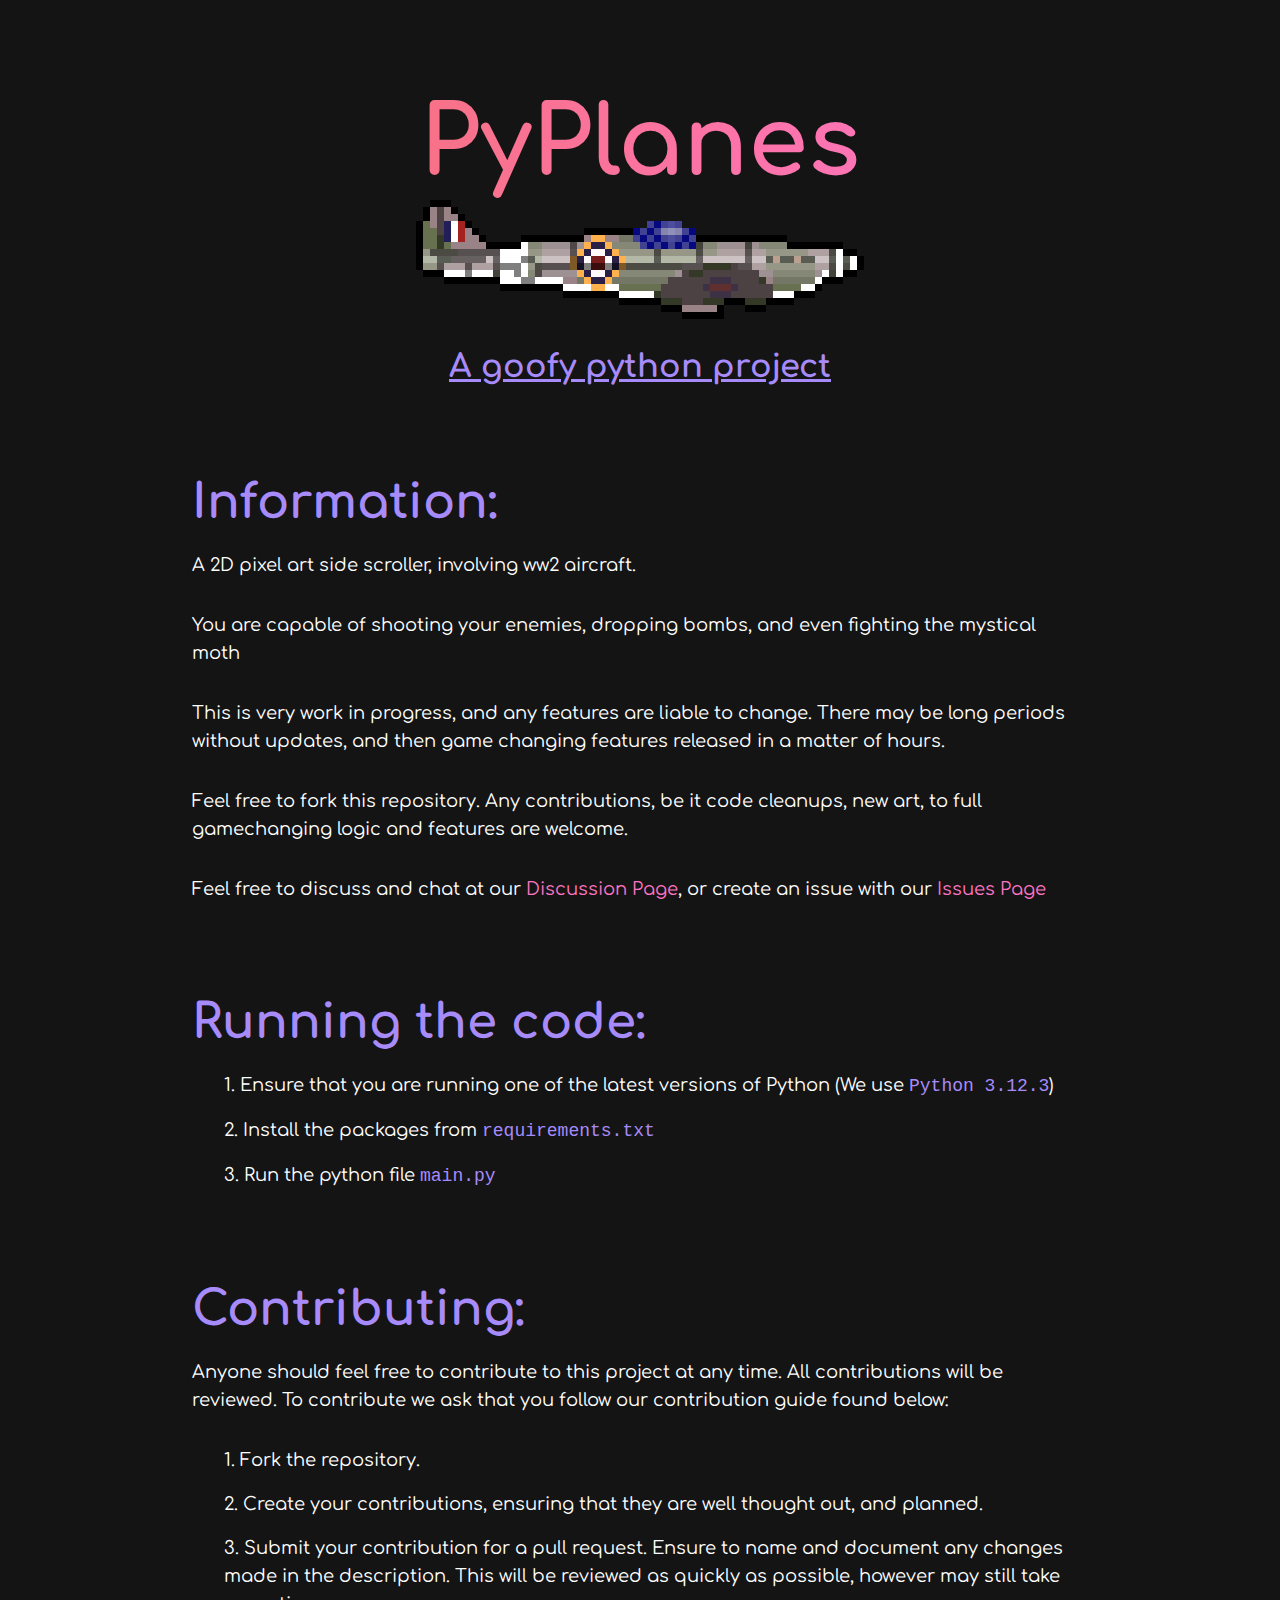
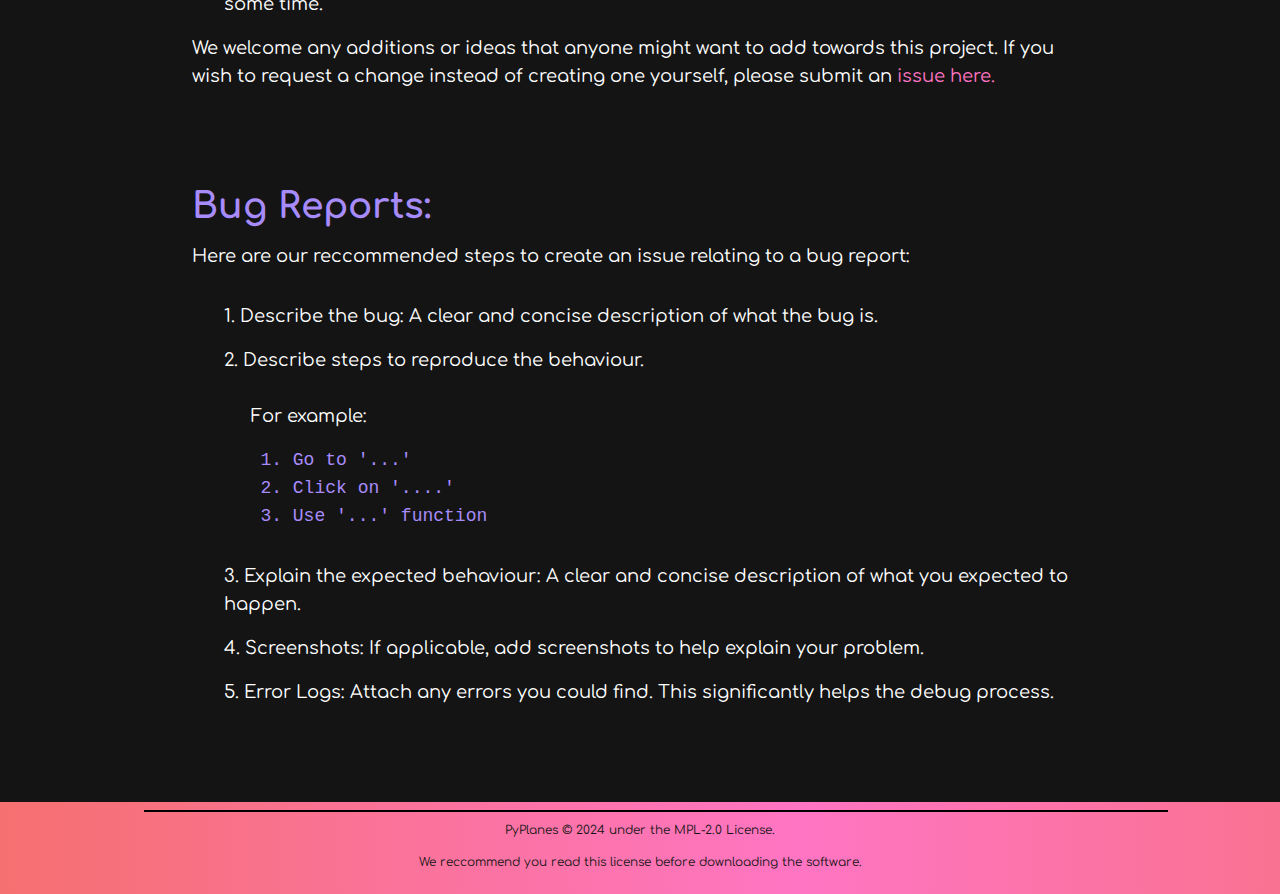
==== commit 5370ba84: "fix" ====
--- a/index.html
+++ b/index.html
@@ -25,7 +25,7 @@
               PyPlanes
             </h1>
             <img
-              src="{{ url_for('static', filename='assets/spitfire.png') }}"
+              src="assets/spitfire.png"
               alt="Plane"
               style="
                 width: 50%;
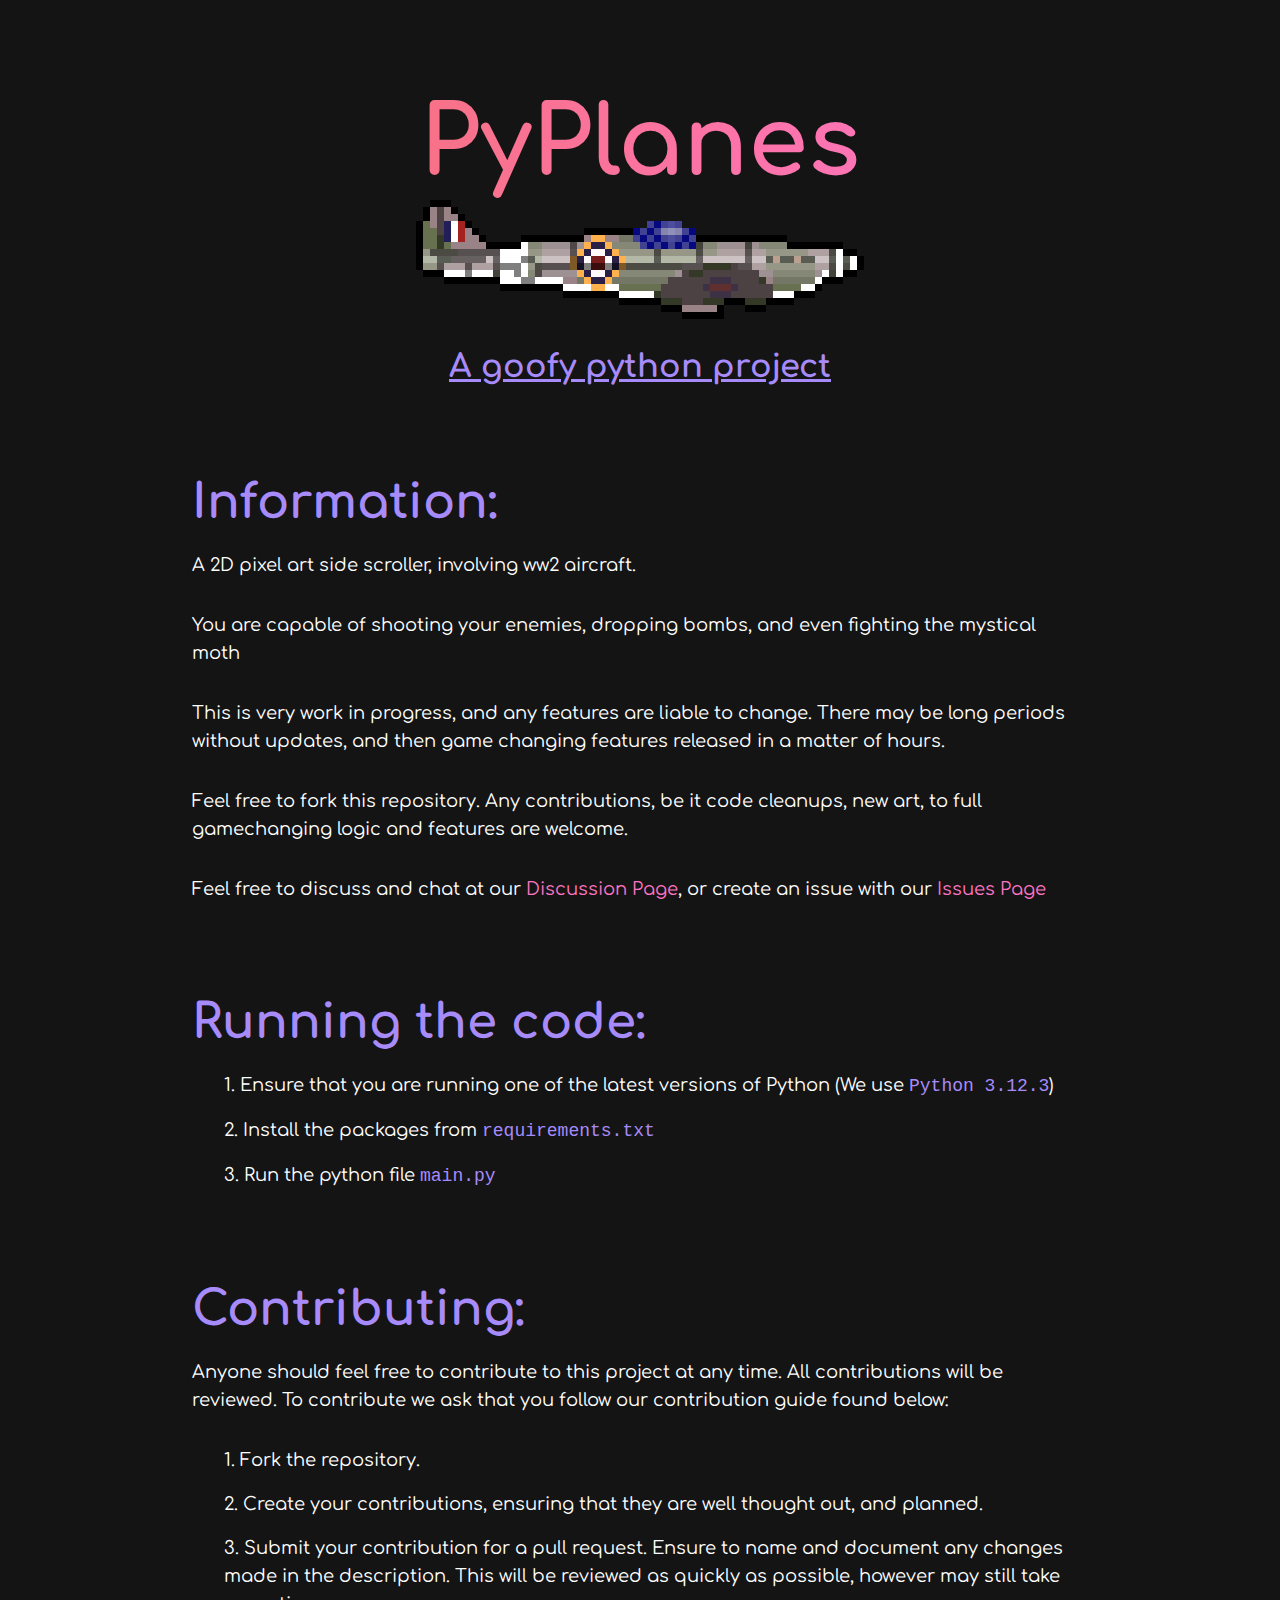
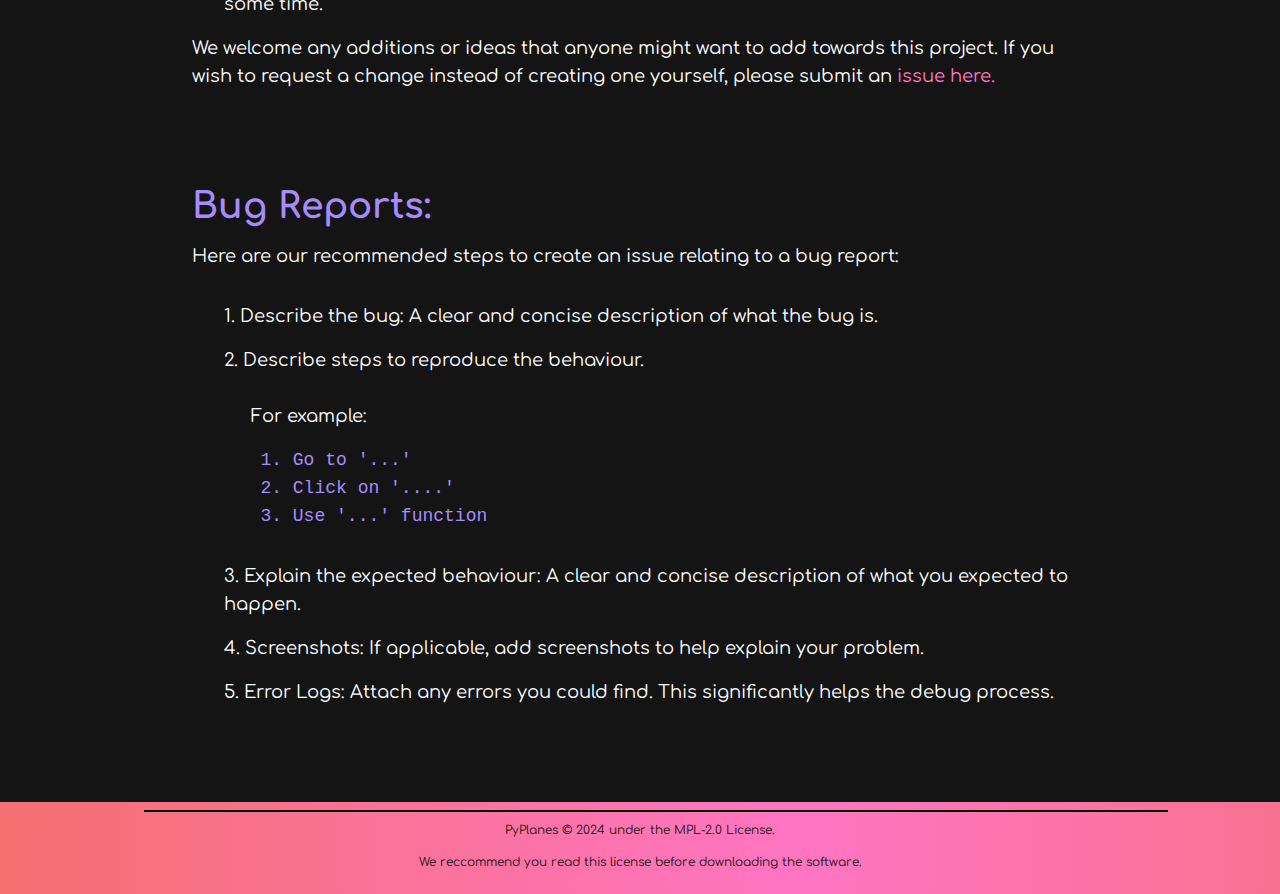
==== commit 31e40f33: "typo" ====
--- a/index.html
+++ b/index.html
@@ -113,7 +113,7 @@
               </p>
               <h3 class="subtitle">Bug Reports:</h3>
               <p>
-                Here are our reccommended steps to create an issue relating to a
+                Here are our recommended steps to create an issue relating to a
                 bug report:
               </p>
 
